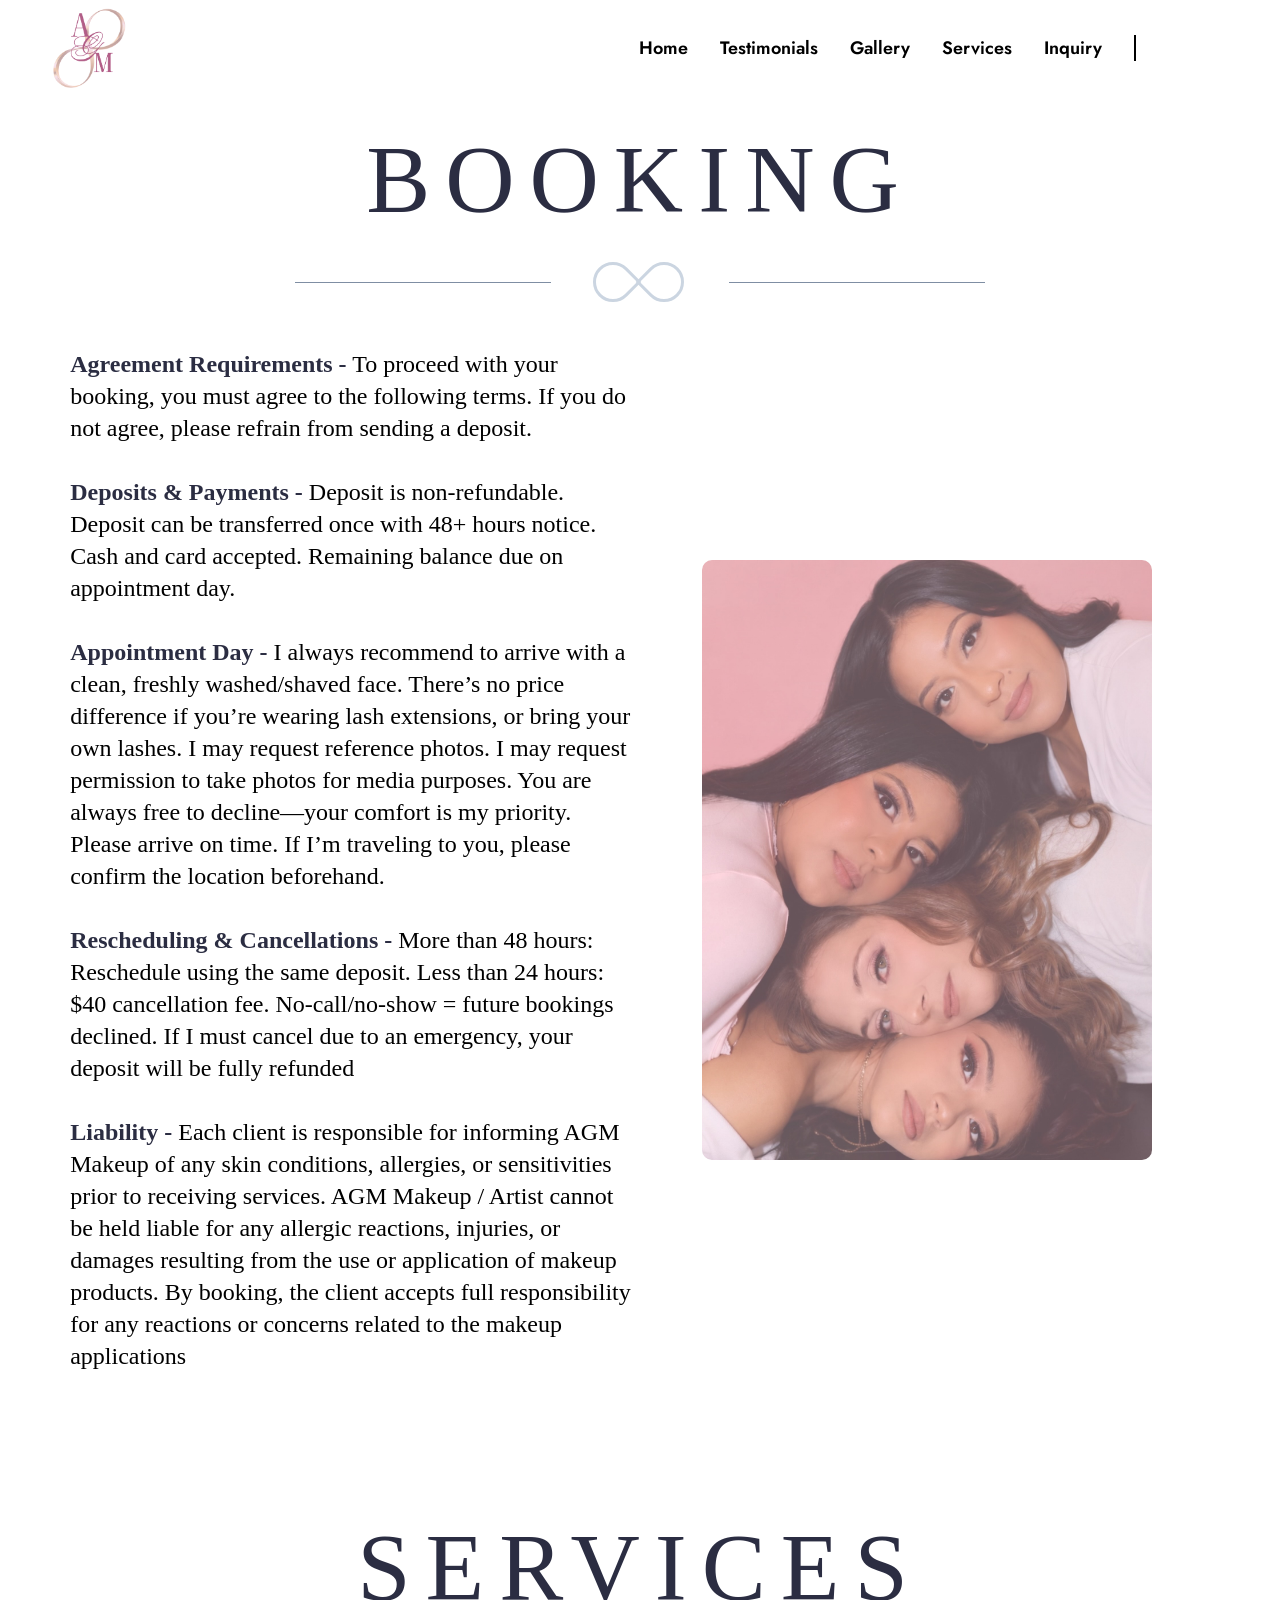
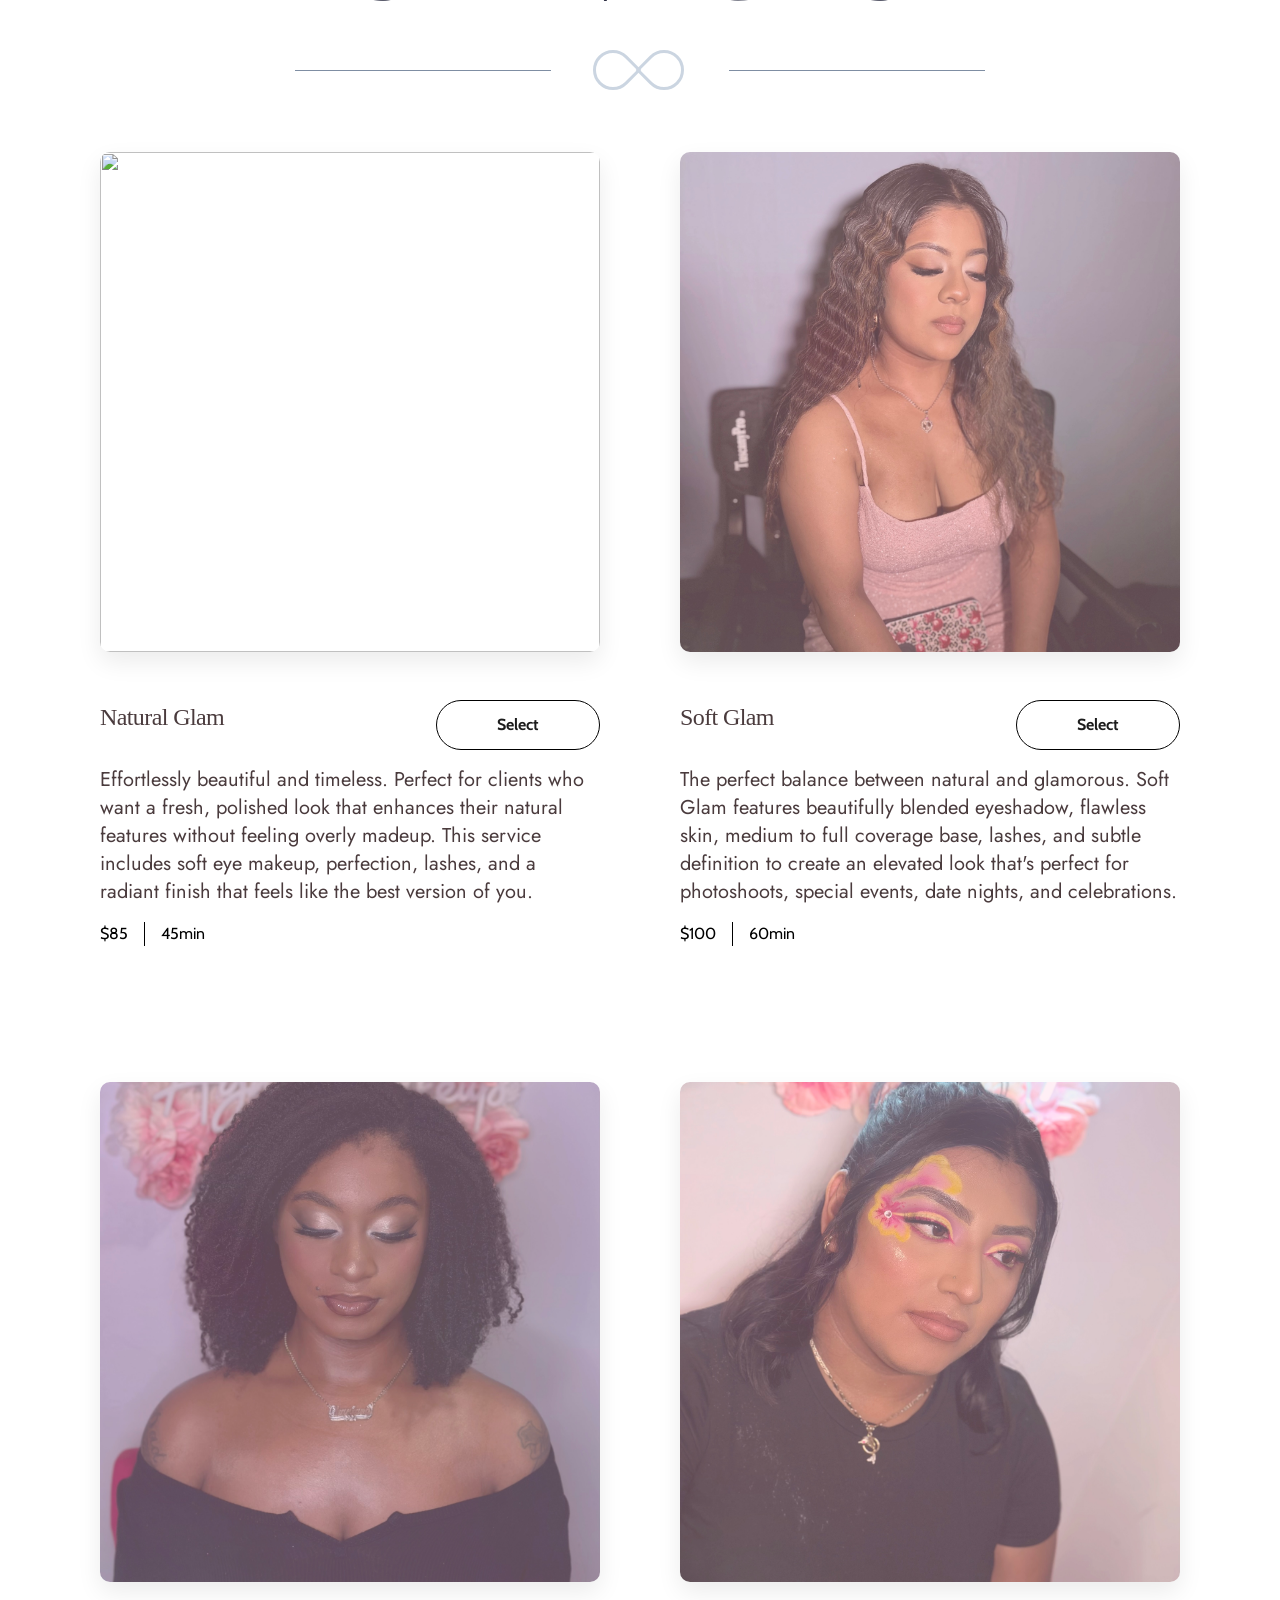
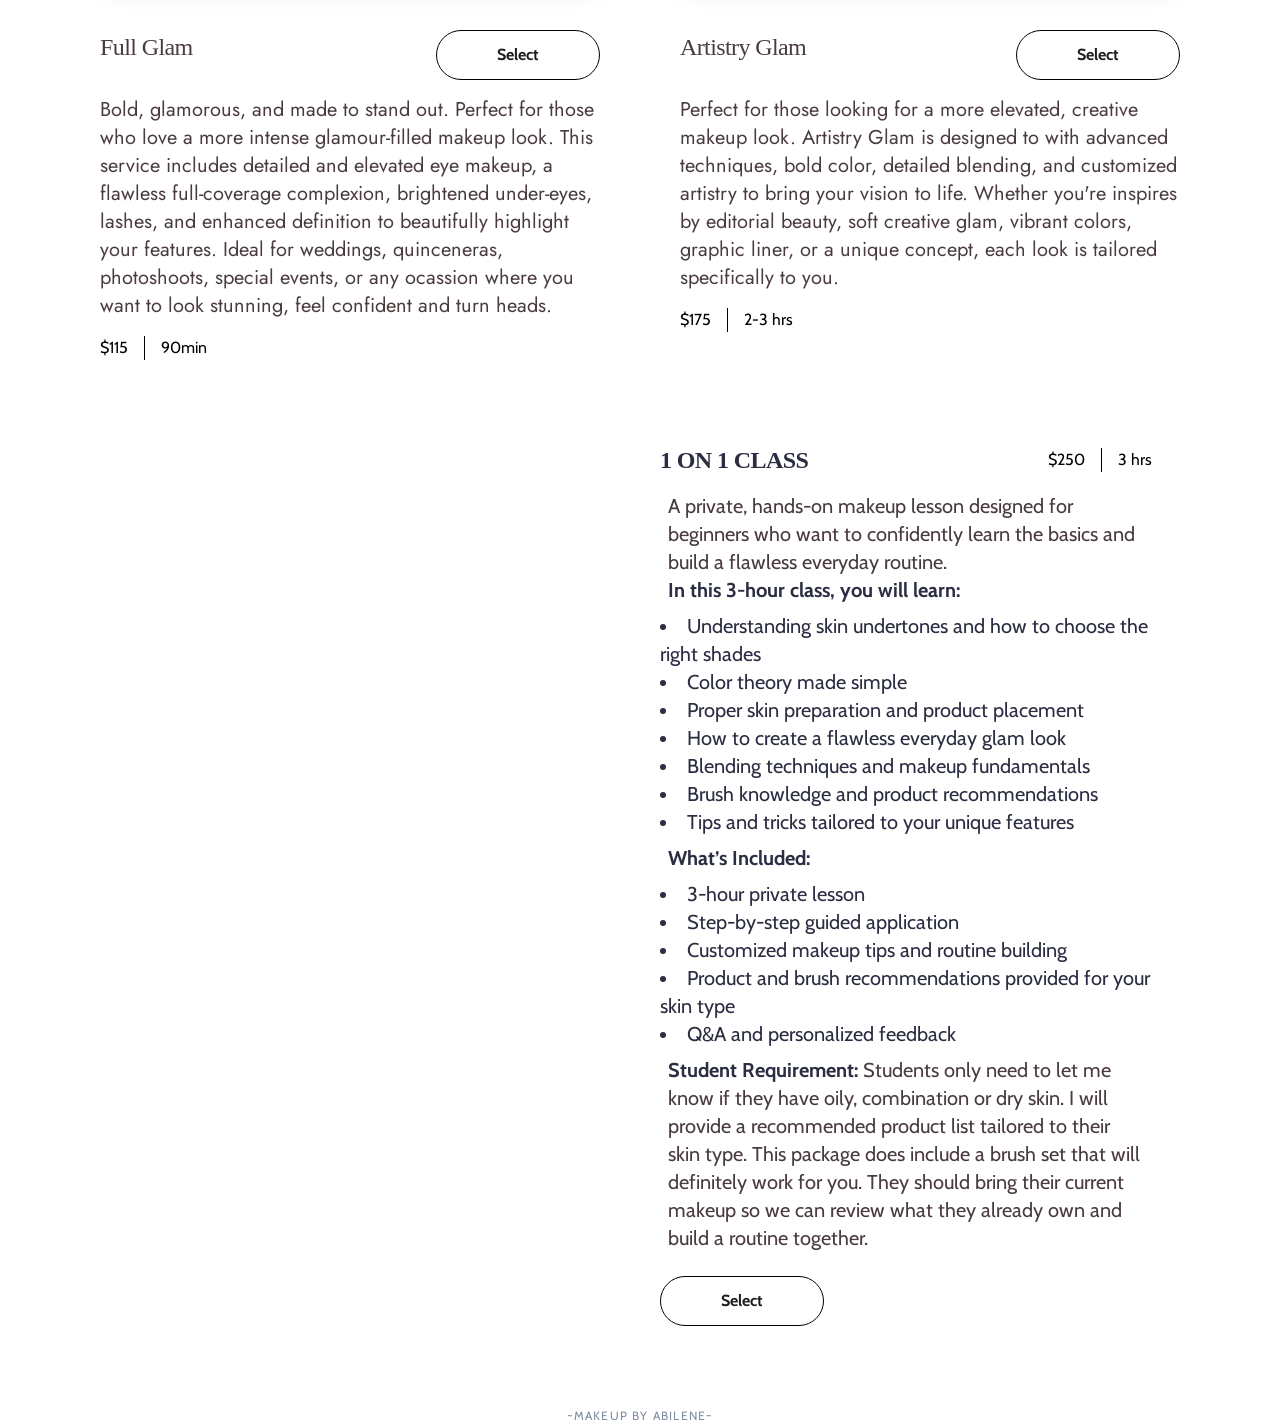
==== booking.html @ b31958c7 "add site files" ====
<!doctype html>
<html lang="en">
<head>
    <meta charset="UTF-8">
    <meta name="viewport" content="width=device-width, initial-scale=1.0">
    <link rel="preconnect" href="https://fonts.googleapis.com">
    <link rel="preconnect" href="https://fonts.gstatic.com" crossorigin>
    <link href="https://fonts.googleapis.com/css2?family=Cabin:ital,wght@0,400..700;1,400..700&family=Jost:ital,wght@0,100..900;1,100..900&family=Pinyon+Script&display=swap" rel="stylesheet">
    <link rel="stylesheet" href="./styles/modern normalize.css">
    <link rel="stylesheet" href="./styles/styles.css">
	<link rel="stylesheet" href="./styles/components/header.css">
	<link rel="stylesheet" href="./styles/components/booking.css">
    <link rel="stylesheet" href="./styles/components/footer.css">
    <link rel="stylesheet" href="./styles/utils.css">
    <link rel="stylesheet" href="https://cdn.lineicons.com/4.0/lineicons.css" />
    <title>Inquiry</title>
    <meta name="description" content="Makeup Artist" />
    <meta name="keywords" content="css, javascript, reactjs, nextjs" />
    <meta name="author" content="Cuacuas" />
</head>
<body>
    <header class="header">
        <div class="header__title-container">
            <img src="./public/image0-transparent.jpeg" style="width: 80px;">
            <!-- <span class="header__title"> AGM </span> -->
        </div>
        <button class="header__bars" aria-label="menu button">
            <svg 
            aria-hidden="true"
            xmlns="http://www.w3.org/2000/svg" 
            fill="none" 
            viewBox="0 0 24 24" 
            stroke-width="1.5" 
            stroke="currentColor" >
                <path stroke-linecap="round" stroke-linejoin="round" d="M3.75 6.75h16.5M3.75 12h16.5m-16.5 5.25h16.5" />
            </svg>
        </button>
        <nav class="header__menu">
            <a href="./index.html" class="header__nav-link inverted-text-color">Home</a>
            <a href="./index.html#testimonials" class="header__nav-link inverted-text-color">Testimonials</a>
            <a href="./gallery.html" class="header__nav-link inverted-text-color">Gallery</a>
            <a href="./booking.html" class="header__nav-link inverted-text-color">Services</a>
            <a href="./inquiry.html" class="header__nav-link inverted-text-color">Inquiry</a>
            <div class="header__seperator inverted-text-color"></div>
            <div class="header__social-container">
                <a 
                title="youtube"
                aria-label="youtube link"
                href="https://www.instagram.com/agmmakeupartistry/" 
                target="_blank" 
                rel="noreferrer noopener" 
                class="header__social inverted-text-color">
                <i aria-hidden="true" class="lni lni-instagram"></i>
                </a>  
            </div>
            <div class="header__social-container">
                <a 
                title="tiktok"
                aria-label="tiktok link"
                href="https://www.tiktok.com/@abileneemarin" 
                target="_blank" 
                rel="noreferrer noopener" 
                class="header__social inverted-text-color">
                <i aria-hidden="true" class="lni lni-tiktok"></i>
                </a>
            </div>
        </nav>
    </header>
    <main>
        <section>
            <h1 class="booking__title">Booking</h1>
            <div class="inquiry__seperator-container">
                <div class="inquiry__seperator"></div>
                <div class="inquiry__symbol"></div>
                <div class="inquiry__seperator"></div>
            </div>
            <div class="hero__container">
                <div class="booking__container">
                    <p class="booking__agreement-title">
                        <strong>Agreement Requirements -</strong>
                        To proceed with your booking, you must agree to the following terms. If you do not agree, please refrain from sending a deposit.
                    </p>
                    <p class="booking__agreement-title">
                        <strong>Deposits & Payments -</strong>
                        Deposit is non-refundable. Deposit can be transferred once with 48+ hours notice. Cash and card accepted. Remaining balance due on appointment day.
                    </p>
                    <p class="booking__agreement-title">
                        <strong>Appointment Day -</strong>
                        I always recommend to arrive with a clean, freshly washed/shaved face. There’s no price difference if you’re wearing lash extensions, or bring your own lashes. 
                        I may request reference photos. I may request permission to take photos for media purposes. You are always free to decline—your comfort is my priority. 
                        Please arrive on time. If I’m traveling to you, please confirm the location beforehand.
                    </p>
                    <p class="booking__agreement-title">
                        <strong>Rescheduling & Cancellations -</strong>
                        More than 48 hours: Reschedule using the same deposit. Less than 24 hours: $40 cancellation fee. No-call/no-show = future bookings declined. 
                        If I must cancel due to an emergency, your deposit will be fully refunded
                    </p>
                    <p class="booking__agreement-title">
                        <strong>Liability -</strong>
                        Each client is responsible for informing AGM Makeup of any skin conditions, allergies, or sensitivities prior to receiving services.
                        AGM Makeup / Artist cannot be held liable for any allergic reactions, injuries, or damages resulting from the use or application of makeup products.
                        By booking, the client accepts full responsibility for any reactions or concerns related to the makeup applications
                    </p>
                </div>
                <img class="agreement__img" src="public/booking/photo-output_1.jpeg">
            </div>
            <h1 class="booking__title">Services</h1>
            <div class="inquiry__seperator-container">
                <div class="inquiry__seperator"></div>
                <div class="inquiry__symbol"></div>
                <div class="inquiry__seperator"></div>
            </div>
            <div class="booking__grid-container">
                <div class="booking__option-container">
                    <div>
                        <img class="booking__img" src="./public/booking/photo-output_3.jpeg">
                    </div>
                    <div class="booking__title-container">
                        <h1 class="booking__option-title">Natural Glam</h1>
                        <a href="https://app.squareup.com/appointments/buyer/widget/dw4e8ttsojlb9n/L6S7NKJ559TN7" target="_blank"><button class="booking__option-select">Select</button></a>
                    </div>
                    <div class="booking__description-container">
                        <p class="booking__description">
                            Effortlessly beautiful and timeless. Perfect for clients who want a fresh, polished look that enhances their natural features without feeling overly madeup.
                            This service includes soft eye makeup, perfection, lashes, and a radiant finish that feels like the best version of you.
                        </p>
                        <div class="booking__price-container">
                            <p class="booking__price">$85</p>
                            <p class="booking__duration">45min</p>
                        </div>
                    </div>
                </div>

                <div class="booking__option-container">
                    <div>
                        <img class="booking__img" src="./public/booking/photo-output.jpg">
                    </div>
                    <div class="booking__title-container">
                        <h1 class="booking__option-title">Soft Glam</h1>
                        <a href="https://app.squareup.com/appointments/buyer/widget/3clqhq9lr2wdwe/L6S7NKJ559TN7" target="_blank"><button class="booking__option-select">Select</button></a>
                    </div>
                    <div class="booking__description-container">
                        <p class="booking__description">The perfect balance between natural and glamorous. Soft Glam features beautifully blended eyeshadow, flawless
                            skin, medium to full coverage base, lashes, and subtle definition to create an elevated look that's perfect for photoshoots, special events, date nights, and celebrations.
                        </p>
                        <div class="booking__price-container">
                            <p class="booking__price">$100</p>
                            <p class="booking__duration">60min</p>
                        </div>
                    </div>
                </div>

                <div class="booking__option-container">
                    <div>
                        <img class="booking__img" src="./public/booking/photo-output_4.jpeg">
                    </div>
                    <div class="booking__title-container">
                        <h1 class="booking__option-title">Full Glam</h1>
                        <a href="https://app.squareup.com/appointments/buyer/widget/fp96ojwc8y4zq3/L6S7NKJ559TN7" target="_blank"><button class="booking__option-select">Select</button></a>
                    </div>
                    <div class="booking__description-container">
                        <p class="booking__description">Bold, glamorous, and made to stand out. Perfect for those who love a more intense 
                            glamour-filled makeup look. This service includes detailed and elevated eye makeup, a flawless full-coverage 
                            complexion, brightened under-eyes, lashes, and enhanced definition to beautifully highlight your features. 
                            Ideal for weddings, quinceneras, photoshoots, special events, or any ocassion where you want to look stunning, feel confident and turn heads.
                        </p>
                        <div class="booking__price-container">
                            <p class="booking__price">$115</p>
                            <p class="booking__duration">90min</p>
                        </div>
                    </div>
                </div>

                <div class="booking__option-container">
                    <div>
                        <img class="booking__img" src="./public/booking/photo-output_2.jpeg">
                    </div>
                    <div class="booking__title-container">
                        <h1 class="booking__option-title">Artistry Glam</h1>
                        <a href="https://app.squareup.com/appointments/buyer/widget/r2cy7jhikk4u1z/L6S7NKJ559TN7" target="_blank"><button class="booking__option-select">Select</button></a>
                    </div>
                    <div class="booking__description-container">
                        <p class="booking__description">Perfect for those looking for a more elevated, creative makeup look. Artistry Glam is designed to with
                            advanced techniques, bold color, detailed blending, and customized artistry to bring your vision to life. Whether you're inspires by
                            editorial beauty, soft creative glam, vibrant colors, graphic liner, or a unique concept, each look is tailored specifically to you.

                        </p>
                        <div class="booking__price-container">
                            <p class="booking__price">$175</p>
                            <p class="booking__duration">2-3 hrs</p>
                        </div>
                    </div>
                </div>
            </div>

            <div class="class__option-container">
                <img class="class__img" src="./public/booking/photo-output.JPEG">
                <div class="class__description-container">
                    <div class="class__title-container">
                        <h1 class="class__title">1 on 1 Class</h1>
                        <div class="class__price-container">
                            <p class="booking__price">$250</p>
                            <p class="booking__duration">3 hrs</p>
                        </div>
                    </div>
                    <p class="class__description">
                        A private, hands-on makeup lesson designed for beginners who want to confidently learn the basics and build a flawless everyday routine. <br>
                        <strong>In this 3-hour class, you will learn:</strong>
                    </p>
                        <ul class="class__items">
                            <li>
                                Understanding skin undertones and how to choose the right shades
                            </li>
                            <li>
                                Color theory made simple
                            </li>
                            <li>
                                Proper skin preparation and product placement
                            </li>
                            <li>
                                How to create a flawless everyday glam look
                            </li>
                            <li>
                                Blending techniques and makeup fundamentals
                            </li>
                            <li>
                                Brush knowledge and product recommendations
                            </li>
                            <li>
                                Tips and tricks tailored to your unique features
                            </li>
                        </ul>
                    <p class="class__description">
                        <strong>What’s Included:</strong>
                    </p>
                        <ul class="class__items">
                            <li>
                                3-hour private lesson
                            </li>
                            <li>
                                Step-by-step guided application
                            </li>
                            <li>
                                Customized makeup tips and routine building
                            </li>
                            <li>
                                Product and brush recommendations provided for your skin type
                            </li>
                            <li>
                                Q&A and personalized feedback
                            </li>
                        </ul>
                    <p class="class__description">
                        <strong>Student Requirement:</strong>
                        Students only need to let me know if they have oily, combination or dry skin. I will provide a recommended product 
                        list tailored to their skin type. This package does include a brush set that will definitely work for you. They should bring their current makeup so we can review what 
                        they already own and build a routine together.
                    </p>
                        <a href="https://app.squareup.com/appointments/buyer/widget/5w330m21f3pkrv/L6S7NKJ559TN7" target="_blank">
                            <button class="booking__option-select">Select</button>
                        </a>
                </div>
            </div>
        </section>
        <footer class="container section">
        <p class="footer__description">
            ~Makeup By Abilene~
        </p>
        </footer>
    </main>
        <script>
        // Reveal booking images when they scroll into view (staggered)
        document.addEventListener('DOMContentLoaded', function () {
            const imgs = document.querySelectorAll('.booking__img, .agreement__img, .class__img')
            if (!imgs || imgs.length === 0) return
            const io = new IntersectionObserver((entries, obs) => {
                entries.forEach(entry => {
                    if (!entry.isIntersecting) return
                    const img = entry.target
                    const order = Number(img.dataset.revealOrder) || 0
                    // Remove stagger for class__img so these reveal immediately
                    if (img.classList.contains('class__img')) {
                        img.style.transitionDelay = '0ms'
                    } else {
                        const delay = Math.min(order * 80, 800)
                        img.style.transitionDelay = `${delay}ms`
                    }
                    img.classList.add('in-view')
                    obs.unobserve(entry.target)
                })
            }, { rootMargin: '0px 0px 120px 0px', threshold: 0.08 })

            imgs.forEach((img, i) => {
                img.dataset.revealOrder = i
                io.observe(img)
            })
        })
        </script>
</body>
---- styles/styles.css ----
:root {
    /* FONTS */
    --font-primary: "Cabin", sans-serif;
    --font-secondary: "Jost", sans-serif;
    --font-ternary: "Ballet", serif;

    /* COLORS */
    --color-dark: #fff;
    
    --color-slate50: #1c1c1c;
    --color-slate100: #d90429;
    --color-light: #2b2d42; /* slate 200 */
    --color-slate300: #cbd5e1;
    --color-text: #94a3b8;  /* slate 400 */
    --color-slate800: #8d99ae;
    --color-bg: #0a101f;

    --color-muted: #7f8ea3;

    /* SHADOW */
    --shadow-xl: 0 19px 38px rgba(15, 23, 42, 0.3), 0 15px 12px rgba(15, 23, 42, 0.22);

    /* SIZES */
    --size-xxs: 0.5rem;
    --size-xs: 0.75rem;
    --size-sm: 0.85rem;
    --size-base: 1rem;
    --size-lg: 1.125rem;
    --size-xl: 1.25rem;
    --size-2xl: 1.5rem;
    --size-3xl: 1.875rem;
    --size-4xl: 2.25rem;
    --size-5xl: 3rem;
    --size-6xl: 3.75rem;
    --size-7xl: 4.5rem;
    --size-8xl: 6rem;
    --size-9xl: 8rem;
    --size-10xl: 10rem;
}

html {
  scroll-behavior: smooth;
}

* {
    margin: 0;
    padding: 0;
    line-height: calc(1em + 0.5rem);
}

body {
    font-family: var(--font-primary);
    background-color: var(--color-dark);
    color: var(--color-light);
}

img,
picture,
video,
canvas,
svg {
    display: block;
    max-width: 100%;
}

input,
button,
textarea,
select {
    font: inherit;
}

button {
    border: none;
    background: none;
    color: inherit;
    cursor: pointer;
}

h1,
h2,
h3,
h4,
h5,
h6 {
    letter-spacing: -0.025em;
}

p {
    color: white;
}

a {
    color: var(--color-slate50);
}

strong {
    color: var(--color-light);
    font-weight: 900;
}

button:focus-visible,
a:focus-visible {
    outline: solid var(--color-light);
}

body::-webkit-scrollbar {
    width: 8px;
  }
   
  body::-webkit-scrollbar-track {
    box-shadow: inset 0 0 6px rgba(0, 0, 0, 0.0);
  }
   
  body::-webkit-scrollbar-thumb {
    background-color: var(--color-slate50);
    outline: 1px solid var(--color-slate50);
  }
---- styles/components/header.css ----
.header {
    display: flex;
    justify-content: space-between;
    align-items: center;
    padding: 0.5rem 3rem;
    position: absolute;
    z-index: 1000;
    width: 100%;
    background-color: transparent;
    transition: background-color 200ms ease, box-shadow 200ms ease;
    overflow: visible;
}

.header:hover {
    /* no direct background change here — the ::before pseudo-element performs the wipe */
}

/* top-to-bottom white wipe */
.header::before {
    content: "";
    position: absolute;
    inset: 0;
    background-color: white;
    transform-origin: top center;
    transform: scaleY(0);
    transition: transform 220ms ease;
    z-index: 0;
}

.header:hover::before {
    transform: scaleY(1);
    box-shadow: 0 6px 18px rgba(16,24,40,0.08);
}

/* ensure header children render above the pseudo-element */
.header > * {
    position: relative;
    z-index: 1;
}

/* make nav links turn black when header is hovered */
.header:hover .header__nav-link {
    color: var(--color-slate800);
}

.header__logo {
    width: var(--size-7xl);
    height: var(--size-7xl);
    object-fit: cover;
    border-bottom-left-radius: 50%;
    border-bottom-right-radius: 50%;
}

.header__bars {
    width: var(--size-2xl);
    height: var(--size-2xl);
    color: var(--color-slate50);
}

.header__menu {
    display: none;
}

.header__title {
    display: none;
}

/* MD */
@media (min-width: 768px) {
    .header__bars {
        display: none;
    }

    .header__menu {
        display: flex;
        align-items: center;
        gap: 2rem;
    }

    .header__seperator {
        border: 1px solid white;
        padding-top: 1.5rem;
        transition: border-color 0.3s;
    }

    .header:hover .header__seperator {
        border-color: var(--color-slate800);
    }

    .header__nav-link {
        font-family: var(--font-secondary);
        font-size: var(--size-xs);
        color: white;
        text-decoration: none;
        font-weight: 600;
        transition: color 0.3s;
    }

    .header:hover .header__nav-link:hover {
        color: var(--color-slate300);
    }

    .header__enter-app-btn {
        font-size: var(--size-xs);
    }

    .header__enter-app-btn:hover {
        background-color: rgb(212, 164, 172);
    }

    .header__enter-app-btn__arrow {
        width: 1em;
        display: inline;
        vertical-align: middle;
        margin-left: 0.25rem;
    }

    .header__social {
        text-decoration: none;
        font-size: var(--size-lg);
        color: white;
        padding: 0.5rem;
        border-radius: 6px;
        transition: background-color 0.3s;
        transition: color 0.3s;
        line-height: 0;
    }

    .header__social:hover {
        background-color: var(--color-slate800);
    }

    .header:hover .header__social {
        color: var(--color-slate50);
    }

    .header__social-container {
        display: flex;
        gap: 1rem;
    }
}

/* LG */
@media (min-width: 1024px) {
    .header__title-container {
        display: flex;
        align-items: center;
        gap: 1rem;
    }

    .header__title {
        display: flex;
        flex-direction: column;
        font-family: var(--font-primary);
        font-size: var(--size-xl);
        font-weight: 700;
        text-transform: uppercase;
        letter-spacing: 0.1em;
    }
}

/* XL */
@media (min-width: 1280px) {
    .header__logo {
        width: var(--size-8xl);
        height: var(--size-8xl);
    }

    .header__title {
        font-size: var(--size-2xl);
    }

    .header__social {
        font-size: var(--size-xl);
    }

    .header__nav-link {
        font-size: var(--size-lg);
    }

    .header__enter-app-btn {
        font-size: var(--size-sm);
        width: 150px;
        margin: 2rem auto 1rem;
    }

}

/* 2X */
@media (min-width: 1536px) {}
---- styles/components/booking.css ----
.booking__title {
    font-family: 'Times New Roman', Times, serif;
    padding-top: 8rem;
    text-align: center;
    font-size: 6rem;
    font-weight: 400;
    letter-spacing: 15px;
    text-transform: uppercase;
}

.inquiry__seperator-container {
    display: flex;
    justify-content: center;
    align-items: center;
}

.inquiry__seperator {
    width: 20%;
    height: 1px;
    background-color: var(--color-muted);
}

.inquiry__symbol {
  position: relative;
  width: 178px;
  height: 100px;
}

.inquiry__symbol:before,
.inquiry__symbol:after {
  content: "";
  position: absolute;
  top: 30px;
  left: 42px;
  width: 40px;
  height: 40px;
  border: 3px solid #cbd5e1;
  border-radius: 50px 50px 0 50px;
  transform: rotate(-45deg);
}

.inquiry__symbol:after {
  left: auto;
  right: 45px;
  border-radius: 50px 50px 50px 0;
  transform: rotate(45deg);
}

.booking__container { 
    display: flex;
    flex-direction: column;
    justify-content: center;
    align-items: center;
}

.hero__container {
    display: flex;
    align-items: center;
    width: 90%;
}

.booking__agreement-title {
    font-family: 'Times New Roman', Times, serif;
    color: black;
    font-size: 1.5rem;
    width: 80%;
    margin: 1rem 0;
}

.booking__agreement-title strong {
    font-weight: 700;
}

.booking__agreement {
    /* Use multi-column layout to flow items vertically and avoid row alignment gaps */
    width: 80%;
}

.agreement__item {
    font-family: 'Times New Roman', Times, serif;
    color: black;
    font-size: 1.5rem;
    list-style: none;
    margin: 0 0 0.25rem; /* small vertical spacing */
    break-inside: avoid; /* keep items from breaking between columns */
}

.agreement__img {
    width: 450px;
    height: 600px;
    border-radius: 10px;
}

.booking__grid-container {
    display: flex;
    margin: 2rem auto;
    align-items: center;    
    justify-content: center;
    flex-wrap: wrap;
    gap: 5rem;
    max-width: 1200px;
}

.booking__option-container {
    width: 500px;
    height: 850px;
    color: #4a3b3d;
}

.booking__title-container {
    margin: 2rem 0 1rem;
    display: flex;
    justify-content: space-between;
    align-items: center;
    width: 100%;
}

.booking__img {
    box-shadow: 0 10px 25px rgba(0, 0, 0, 0.08);
    border-radius: 10px;
    width: 100%;
    height: 100%;
    object-fit: cover;
    aspect-ratio: 1/1;
}

.booking__option-title {
    font-family: 'Times New Roman', Times, serif;
    font-weight: 400;
}

.booking__option-select {
    padding: 12px 60px;
    margin-top: 1rem;
    font-weight: 700;
    border-radius: 30px;
    border: 1px solid black;
    transition: color 0.5s ease-in-out,
                background-color 0.5s ease-in-out;
}

.booking__option-select:hover {
    color: white;
    background-color: black;
}

.booking__description {
    font-family: var(--font-secondary);
    color: #4a3b3d;
    margin: 1rem 0;
    font-size: var(--size-xl);
}

.booking__price-container {
    display: flex;
    justify-content: flex-start;
    align-items: flex-start;
    font-size: 1rem;
}

.class__description-container {
    max-width: 80ch;
}

.class__option-container {
    margin: 6rem auto 1rem;
    display: flex;
    justify-content: space-between;
    width: 80%;
    gap: 2rem;
}

.class__title-container {
    display: flex;
    justify-content: space-between;
    align-items: center;
    margin: 1rem 0;
}

.class__title {
    font-family: 'Times New Roman', Times, serif;
    text-transform: uppercase;
}

.class__price-container {
    display: flex;
    align-items: center;
    font-size: 1rem;
}

.class__img {
    box-shadow: 0 10px 25px rgba(0, 0, 0, 0.08);
    border-radius: 10px;
    width: 500px;
    object-fit: cover;
    aspect-ratio: 1/1;
}

.class__description {
    color: #4a3b3d;
    font-size: var(--size-xl);
    margin: 0.5rem;
}

.class__items {
    list-style-position: inside;
    font-size: var(--size-xl);
}

.booking__price, 
.booking__duration {
    color: black;
}

.booking__price {
    border-right: 1px solid black;
    padding-right: 1rem;
}

.booking__duration {
    padding-left: 1rem;
}

/* Booking image reveal transitions */
.booking__img,
.agreement__img,
.class__img {
    /* start hidden and slightly shifted for a subtle reveal */
    opacity: 0;
    transform: translateY(18px);
    transition: opacity 650ms cubic-bezier(.22,.9,.36,1), transform 650ms cubic-bezier(.22,.9,.36,1);
    will-change: opacity, transform;
}

/* When the image is in view, reveal it */
.booking__img.in-view,
.agreement__img.in-view,
.class__img.in-view {
    opacity: 1;
    transform: translateY(0);
}

.booking__img--broken,
.agreement__img--broken,
.class__img--broken {
    opacity: 1;
    filter: grayscale(1) contrast(.95);
}
---- styles/components/footer.css ----
.footer__description {
    color: var(--color-muted);
    text-align: center;
    font-size: var(--size-xs);
    text-transform: uppercase;
    letter-spacing: 0.1em;
    user-select: none;
}
---- styles/utils.css ----
.container {
    width: 100%;
    margin-inline: auto;
    padding-inline: 0.5rem;
}

.btn {
    display: inline-block;
    background-color: var(--color-slate50);
    color: var(--color-dark);
    padding: 0.5em 1em;
    font-weight: 500;
    border-radius: 6px;
    line-height: 1.75rem;
    text-decoration: none;
    transition: background-color, 0.3s;
}

.btn--sm-padding {
    padding: 0.25em 1em;
}

.btn:focus-visible {
    outline: solid var(--color-text);
}

.section {
    margin-top: 5rem;
}

.inverted-text-color {
    color: black;
    border-color: black;
}

.title {
    text-transform: uppercase;
    margin-bottom: 1rem;
    font-family: var(--font-secondary);
    color: var(--color-text);
    font-size: var(--size-xs);
}


@media (min-width: 475px) {
    .container {
        max-width: 475px;
    }
}

@media (min-width: 640px) {
    .container {
        max-width: 640px;
    }

    .title {
        font-size: var(--size-sm);
    }
}

@media (min-width: 768px) {
    .container {
        max-width: 768px;
    }
}

@media (min-width: 1024px) {
    .container {
        max-width: 1024px;
    }

    .title {
        font-size: var(--size-base);
    }
}

@media (min-width: 1280px) {
    .container  {
        max-width: 1280px;
    }
}

@media (min-width: 1536px) {
    .container {
        max-width: 1536px;
    }
}
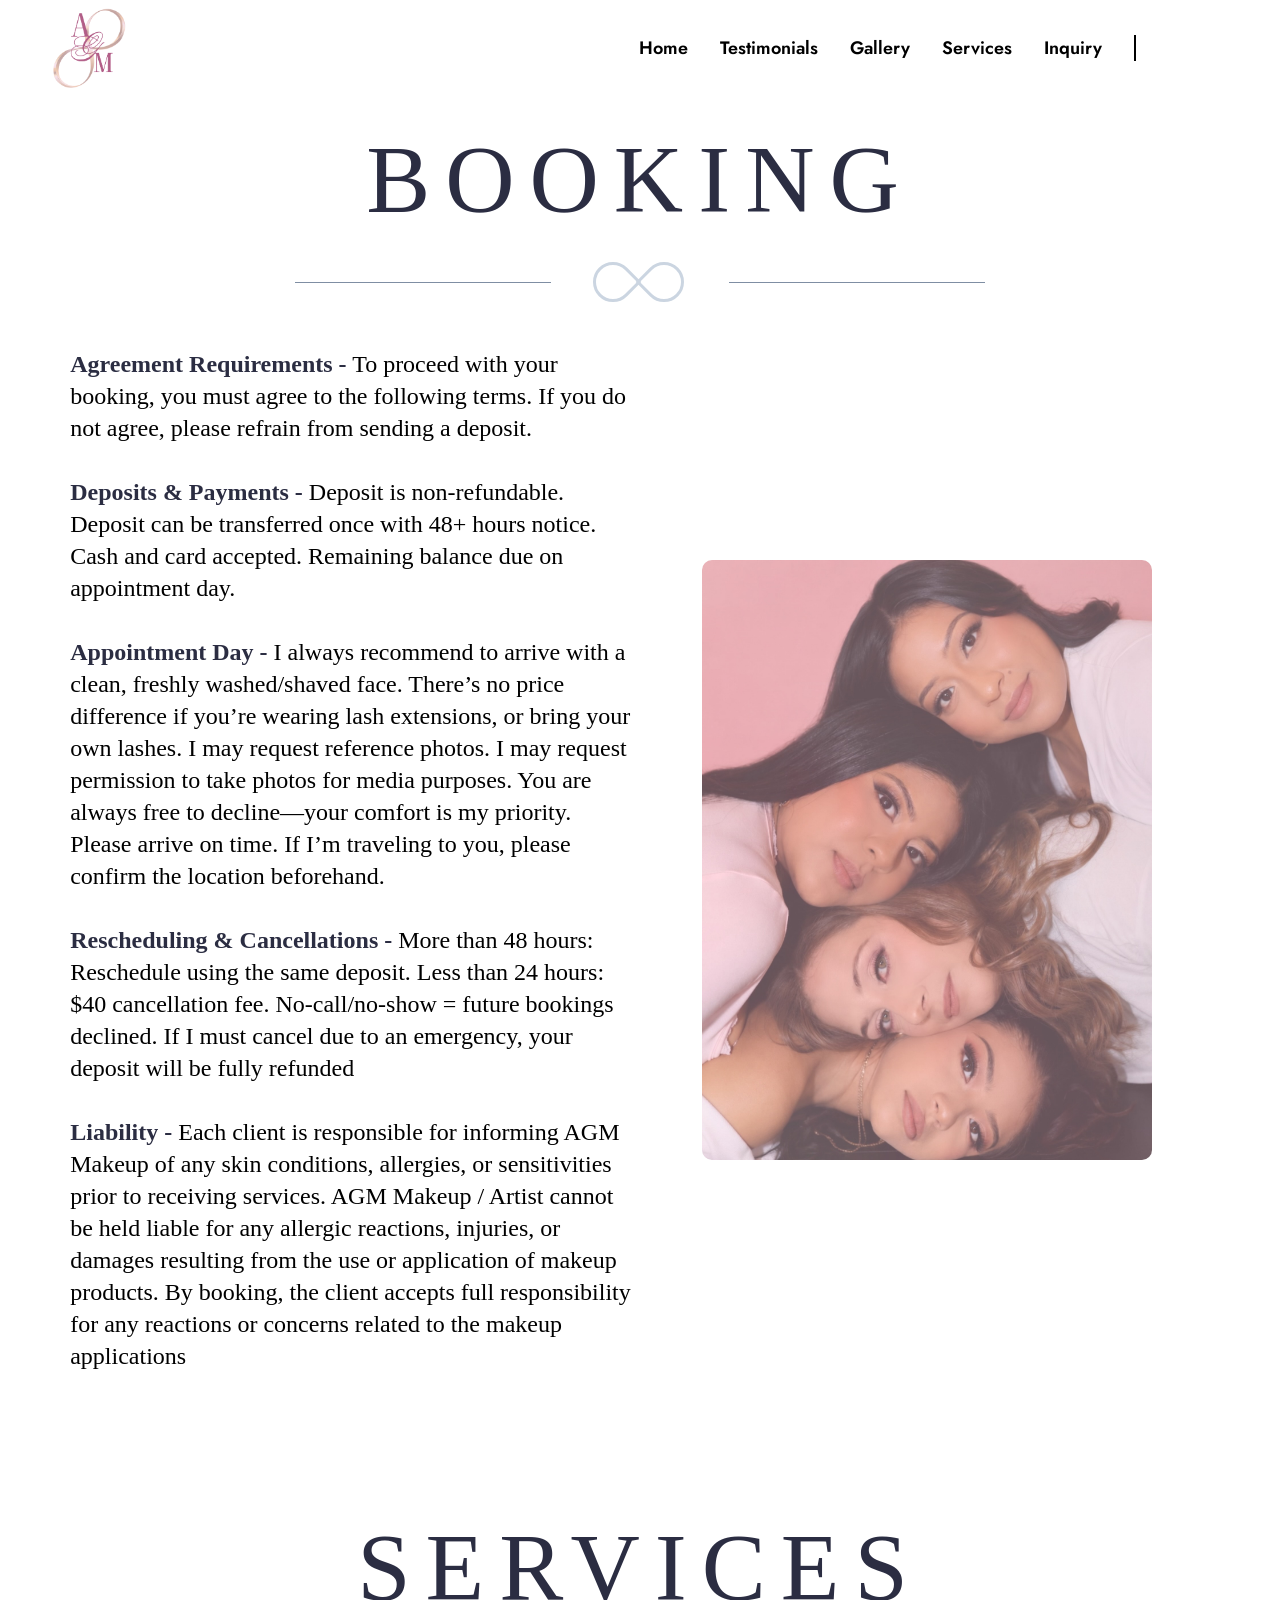
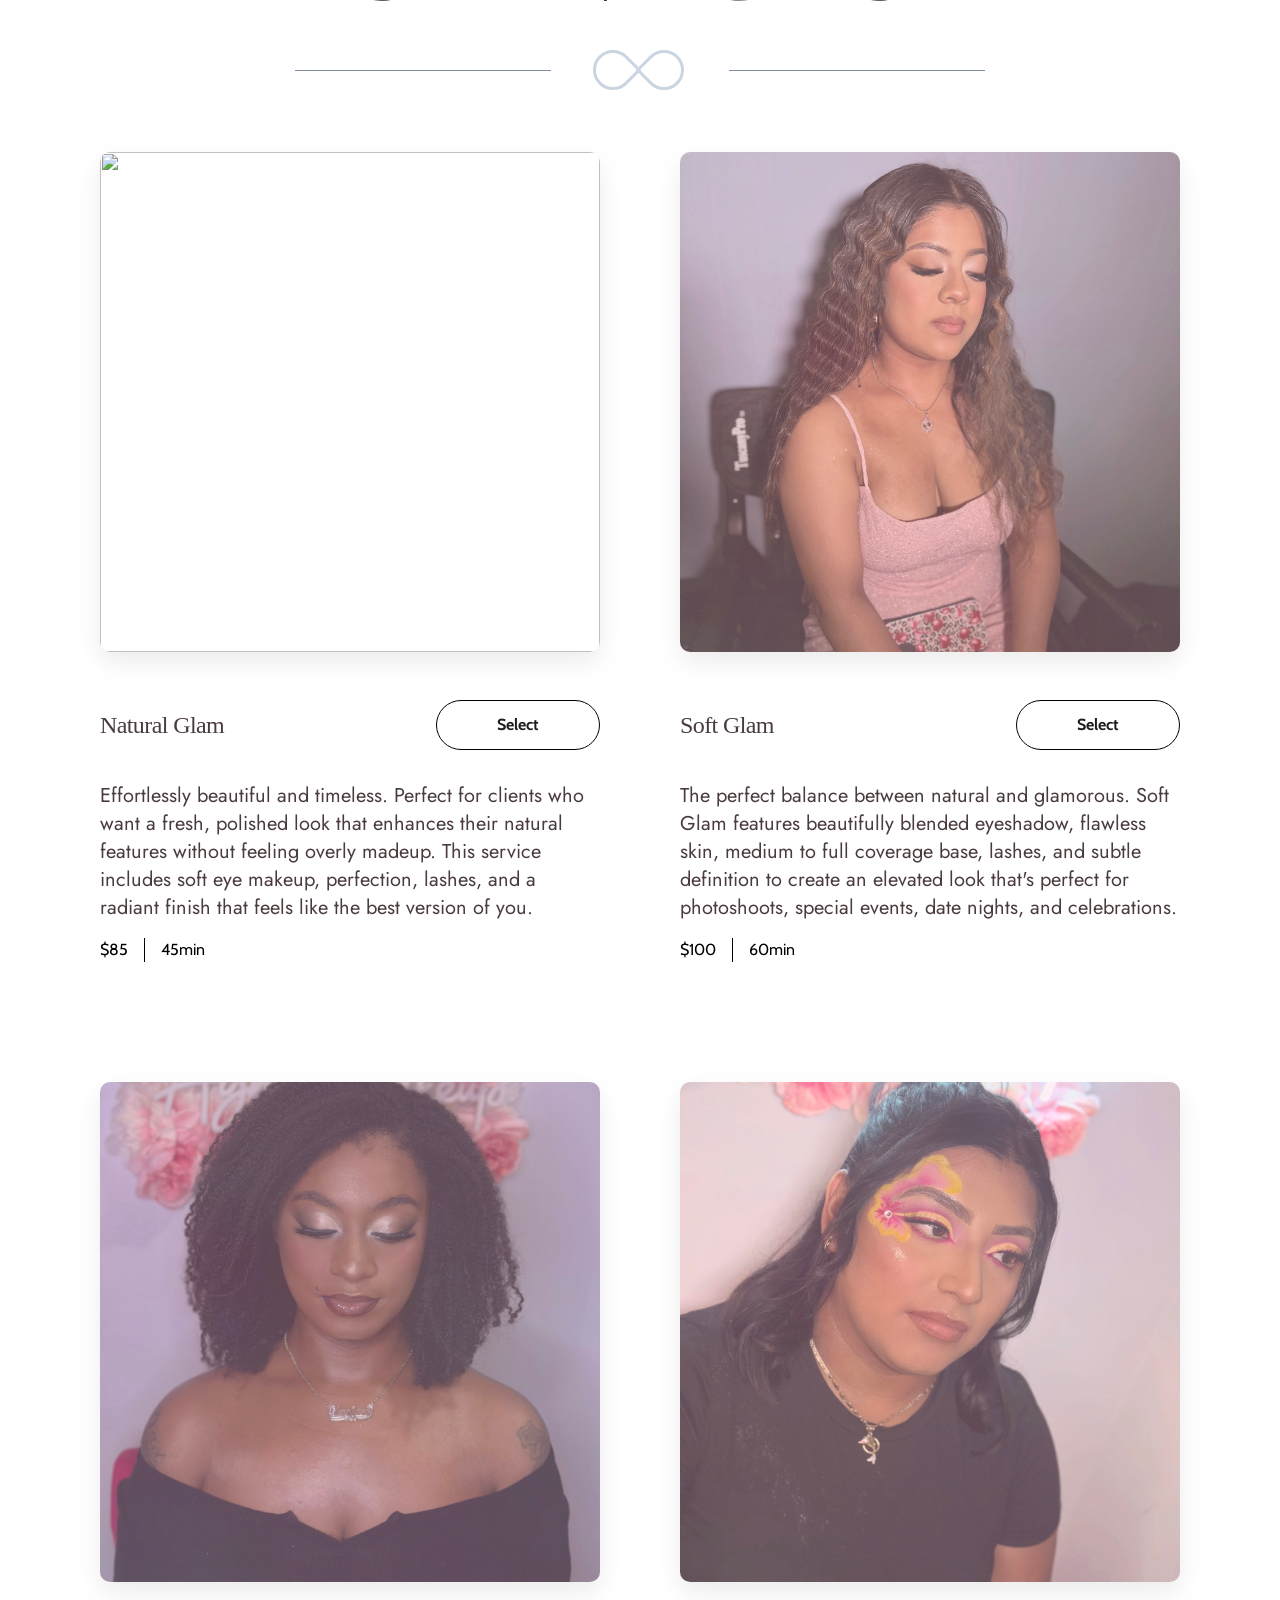
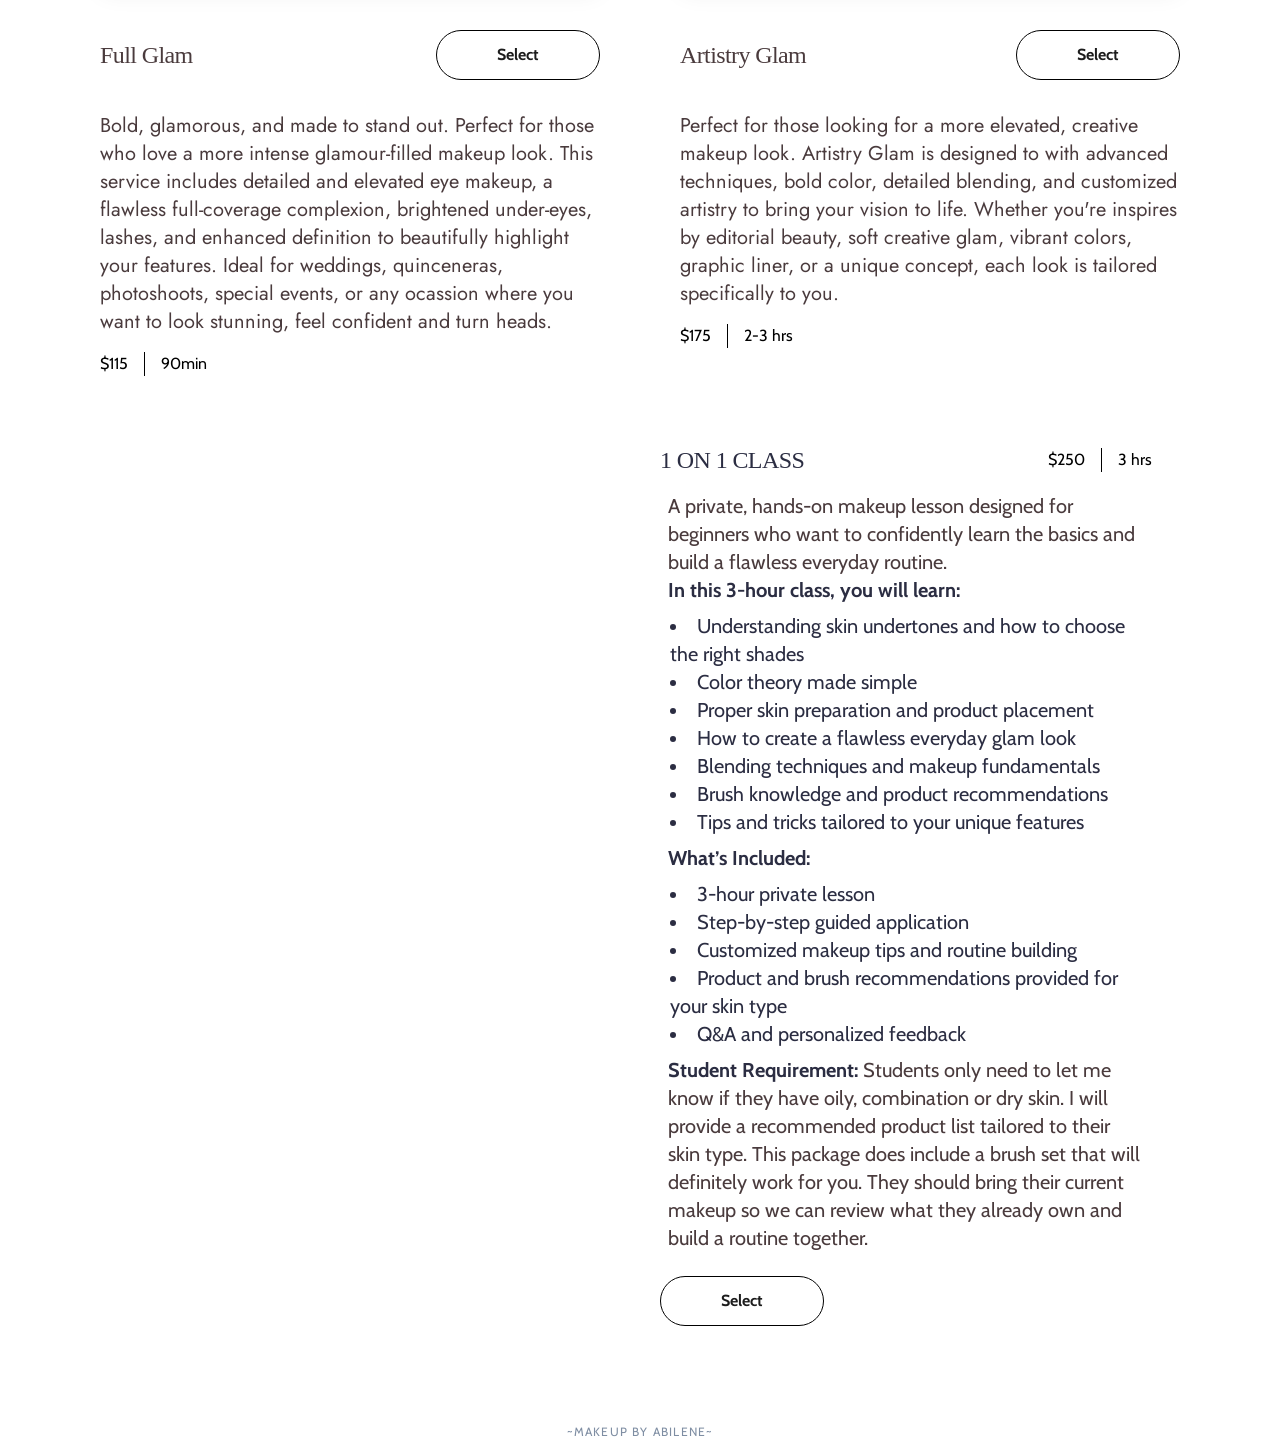
==== commit a0e74f72: "add booking media query" ====
--- a/booking.html
+++ b/booking.html
@@ -11,11 +11,12 @@
 	<link rel="stylesheet" href="./styles/components/header.css">
 	<link rel="stylesheet" href="./styles/components/booking.css">
     <link rel="stylesheet" href="./styles/components/footer.css">
+    <link rel="stylesheet" href="./styles/components/mobile nav.css">
     <link rel="stylesheet" href="./styles/utils.css">
     <link rel="stylesheet" href="https://cdn.lineicons.com/4.0/lineicons.css" />
-    <title>Inquiry</title>
-    <meta name="description" content="Makeup Artist" />
-    <meta name="keywords" content="css, javascript, reactjs, nextjs" />
+    <title>Booking</title>
+    <meta name="description" content="Book a makeup artist for your special occasion" />
+    <meta name="keywords" content="makeup, artist, beauty, booking" />
     <meta name="author" content="Cuacuas" />
 </head>
 <body>
@@ -66,6 +67,34 @@
             </div>
         </nav>
     </header>
+    <!-- Mobile Navigation -->
+    <div class="mobile-nav">
+            <a href="./index.html" class="header__nav-link">Home</a>
+            <a href="./gallery.html" class="header__nav-link">Gallery</a>
+            <a href="./booking.html" class="header__nav-link">Services</a>
+            <a href="./inquiry.html" class="header__nav-link">Inquiry</a>
+        <div class="mobile-nav__seperator"></div>
+        <div class="mobile-nav__social-container">
+            <a 
+            title="tiktok"
+            aria-label="tiktok link"
+            href="https://www.tiktok.com/@abileneemarin" 
+            target="_blank" 
+            rel="noreferrer noopener" 
+            class="mobile__social">
+            <i aria-hidden="true" class="lni lni-tiktok"></i>
+            </a>
+            <a 
+            title="instagram"
+            aria-label="instagram link"
+            href="https://www.instagram.com/agmmakeupartistry/" 
+            target="_blank" 
+            rel="noreferrer noopener" 
+            class="mobile__social">
+            <i aria-hidden="true" class="lni lni-instagram"></i>
+            </a>  
+        </div>
+    </div>
     <main>
         <section>
             <h1 class="booking__title">Booking</h1>
@@ -268,6 +297,10 @@
         </p>
         </footer>
     </main>
+        <script type="module">
+        import mobileNav from "./source/utils/mobileNav.js";
+        mobileNav();
+        </script>
         <script>
         // Reveal booking images when they scroll into view (staggered)
         document.addEventListener('DOMContentLoaded', function () {
--- a/styles/components/header.css
+++ b/styles/components/header.css
@@ -4,15 +4,13 @@
     align-items: center;
     padding: 0.5rem 3rem;
     position: absolute;
+    top: 0;
+    left: 0;
     z-index: 1000;
     width: 100%;
     background-color: transparent;
     transition: background-color 200ms ease, box-shadow 200ms ease;
     overflow: visible;
-}
-
-.header:hover {
-    /* no direct background change here — the ::before pseudo-element performs the wipe */
 }
 
 /* top-to-bottom white wipe */
@@ -65,6 +63,61 @@
     display: none;
 }
 
+@media (max-width: 767px) {
+    .header {
+        padding: 0.75rem 1rem;
+        position: fixed;
+        background-color: rgba(255, 255, 255, 0.96);
+        box-shadow: 0 2px 10px rgba(15, 23, 42, 0.08);
+    }
+
+    .header__title-container img {
+        width: 48px !important;
+        height: auto;
+    }
+
+    .header__bars {
+        display: block;
+        color: var(--color-slate50);
+    }
+
+    .header__menu {
+        display: none;
+    }
+}
+
+@media (max-width: 785px) {
+    .header,
+    .header::before,
+    .header:hover::before,
+    .header__nav-link,
+    .header__seperator,
+    .header__social {
+        transition: none !important;
+    }
+
+    .header::before {
+        transform: none;
+        display: none;
+    }
+
+    .header:hover::before {
+        transform: none;
+        box-shadow: none;
+    }
+
+    .header:hover .header__nav-link,
+    .header:hover .header__seperator,
+    .header:hover .header__social {
+        color: inherit;
+        border-color: white;
+    }
+
+    .header {
+        background-color: white;
+    }
+}
+
 /* MD */
 @media (min-width: 768px) {
     .header__bars {
--- a/styles/components/booking.css
+++ b/styles/components/booking.css
@@ -1,3 +1,7 @@
+a {
+    text-decoration: none;
+}
+
 .booking__title {
     font-family: 'Times New Roman', Times, serif;
     padding-top: 8rem;
@@ -131,7 +135,7 @@
 
 .booking__option-select {
     padding: 12px 60px;
-    margin-top: 1rem;
+    margin: 1rem auto;
     font-weight: 700;
     border-radius: 30px;
     border: 1px solid black;
@@ -180,6 +184,7 @@
 .class__title {
     font-family: 'Times New Roman', Times, serif;
     text-transform: uppercase;
+    font-weight: 400;
 }
 
 .class__price-container {
@@ -205,6 +210,7 @@
 .class__items {
     list-style-position: inside;
     font-size: var(--size-xl);
+    margin-left: 10px;
 }
 
 .booking__price, 
@@ -245,4 +251,143 @@
 .class__img--broken {
     opacity: 1;
     filter: grayscale(1) contrast(.95);
+}
+
+@media (max-width: 1100px) {
+    .booking__title {
+        padding-top: 6rem;
+        font-size: 4rem;
+        letter-spacing: 10px;
+        text-transform: uppercase;
+    }
+
+    .booking__container {
+        width: 65ch;
+    }
+
+    .hero__container {
+        flex-direction: column-reverse;
+        width: min(100%, 900px);
+        margin: 0 auto;
+        gap: 2rem;
+    }
+
+    .booking__agreement-title {
+        width: 100%;
+        font-size: clamp(1.2rem, 2.2vw, 1.4rem);
+    }
+
+    .booking__grid-container {
+        gap: 2.5rem;
+    }
+
+    .booking__option-select {
+        display: block;
+    }
+
+    .agreement__img {
+        width: min(100%, 420px);
+        height: auto;
+    }
+
+    .class__option-container {
+        flex-direction: column;
+        align-items: center;
+        width: min(90%, 900px);
+    }
+
+    .class__img {
+        width: min(100%, 420px);
+        height: auto;
+    }
+}
+
+@media (max-width: 720px) {
+    .booking__title {
+        padding-top: 5rem;
+        font-size: clamp(2.4rem, 8vw, 3.5rem);
+        letter-spacing: 0.2em;
+    }
+
+    .booking__container {
+        width: 40ch;
+    }
+
+    .booking__grid-container {
+        gap: 2.5rem;
+        margin: 1.5rem auto;
+    }
+
+    .booking__option-container {
+        width: min(100%, 420px);
+        height: auto;
+    }
+
+    .booking__title-container,
+    .class__title-container {
+        flex-direction: column;
+        align-items: center;
+        gap: 0.5rem;
+    }
+
+    .class__option-container {
+        margin: 2rem auto 1rem;
+    }
+
+    .booking__option-select {
+        padding: 10px 32px;
+    }
+
+    .booking__description,
+    .class__description,
+    .class__items {
+        font-size: 1rem;
+    }
+
+    .booking__price-container {
+        flex-wrap: wrap;
+        gap: 0.35rem;
+        justify-content: center;
+    }
+
+    .class__description-container {
+        max-width: 50ch;
+    }
+}
+
+@media (max-width: 475px) {
+    .inquiry__symbol {
+        width: 100px;
+    }
+
+    .inquiry__symbol:before,
+    .inquiry__symbol:after {
+      top: 40px;
+      left: 27px;
+      width: 20px;
+      height: 20px;
+      border: 3px solid #cbd5e1;
+      border-radius: 50px 50px 0 50px;
+      transform: rotate(-45deg);
+    }
+
+    .inquiry__symbol:after {
+      left: auto;
+      right: 30px;
+      border-radius: 50px 50px 50px 0;
+      transform: rotate(45deg);
+    }
+
+    .booking__container {
+        width: 90%;
+    }
+    
+    .agreement__img {
+        width: min(90%, 300px);
+        height: auto;
+    }
+
+    .booking__grid-container {
+        margin: 0 1rem;
+    }
 }
--- a/styles/components/mobile nav.css
+++ b/styles/components/mobile nav.css
@@ -0,0 +1,73 @@
+.mobile-nav {
+    position: fixed;
+    top: 0;
+    left: 0;
+    width: 100%;
+    height: 100%;
+    background-color: var(--color-dark);
+    z-index: 9;
+    display: none;
+    flex-direction: column;
+    justify-content: center;
+    align-items: center;
+    gap: 1rem;
+}
+
+.mobile-nav a {
+    text-decoration: none;
+}
+
+.mobile-nav__logo {
+    width: var(--size-7xl);
+    height: var(--size-7xl);
+    object-fit: cover;
+    border-bottom-left-radius: 50%;
+    border-bottom-right-radius: 50%;
+}
+
+.mobile-nav__social-container {
+    display: flex;
+    gap: 1rem;
+}
+
+.mobile-nav__social {
+    font-size: var(--size-lg);
+    color: var(--color-slate50);
+    line-height: 0;
+    text-decoration: none;
+}
+
+.mobile-nav__seperator {
+    border: 1px solid var(--color-slate800);
+    padding-right: 1.5rem;
+}
+
+.mobile-nav__sign-in-btn {
+    font-family: var(--font-secondary);
+    font-size: var(--size-xs);
+    color: var(--color-text);
+    text-decoration: none;
+    font-weight: 700;
+}
+
+
+.mobile-nav__enter-app-btn {
+    font-size: var(--size-xs);
+}
+
+.mobile-nav__enter-app-btn__arrow {
+    width: 1em;
+    display: inline;
+    vertical-align: middle;
+    margin-left: 0.25rem;
+}
+
+.mobile-nav__close-btn {
+    position: absolute;
+    top: 30px;
+    right: 15px;
+    font-family: var(--font-secondary);
+    color: var(--color-text);
+    font-size: var(--size-sm);
+    text-transform: uppercase;
+}
--- a/styles/utils.css
+++ b/styles/utils.css
@@ -42,6 +42,16 @@
 }
 
 
+@media (max-width: 767px) {
+    .container {
+        padding-inline: 1rem;
+    }
+
+    .section {
+        margin-top: 3rem;
+    }
+}
+
 @media (min-width: 475px) {
     .container {
         max-width: 475px;
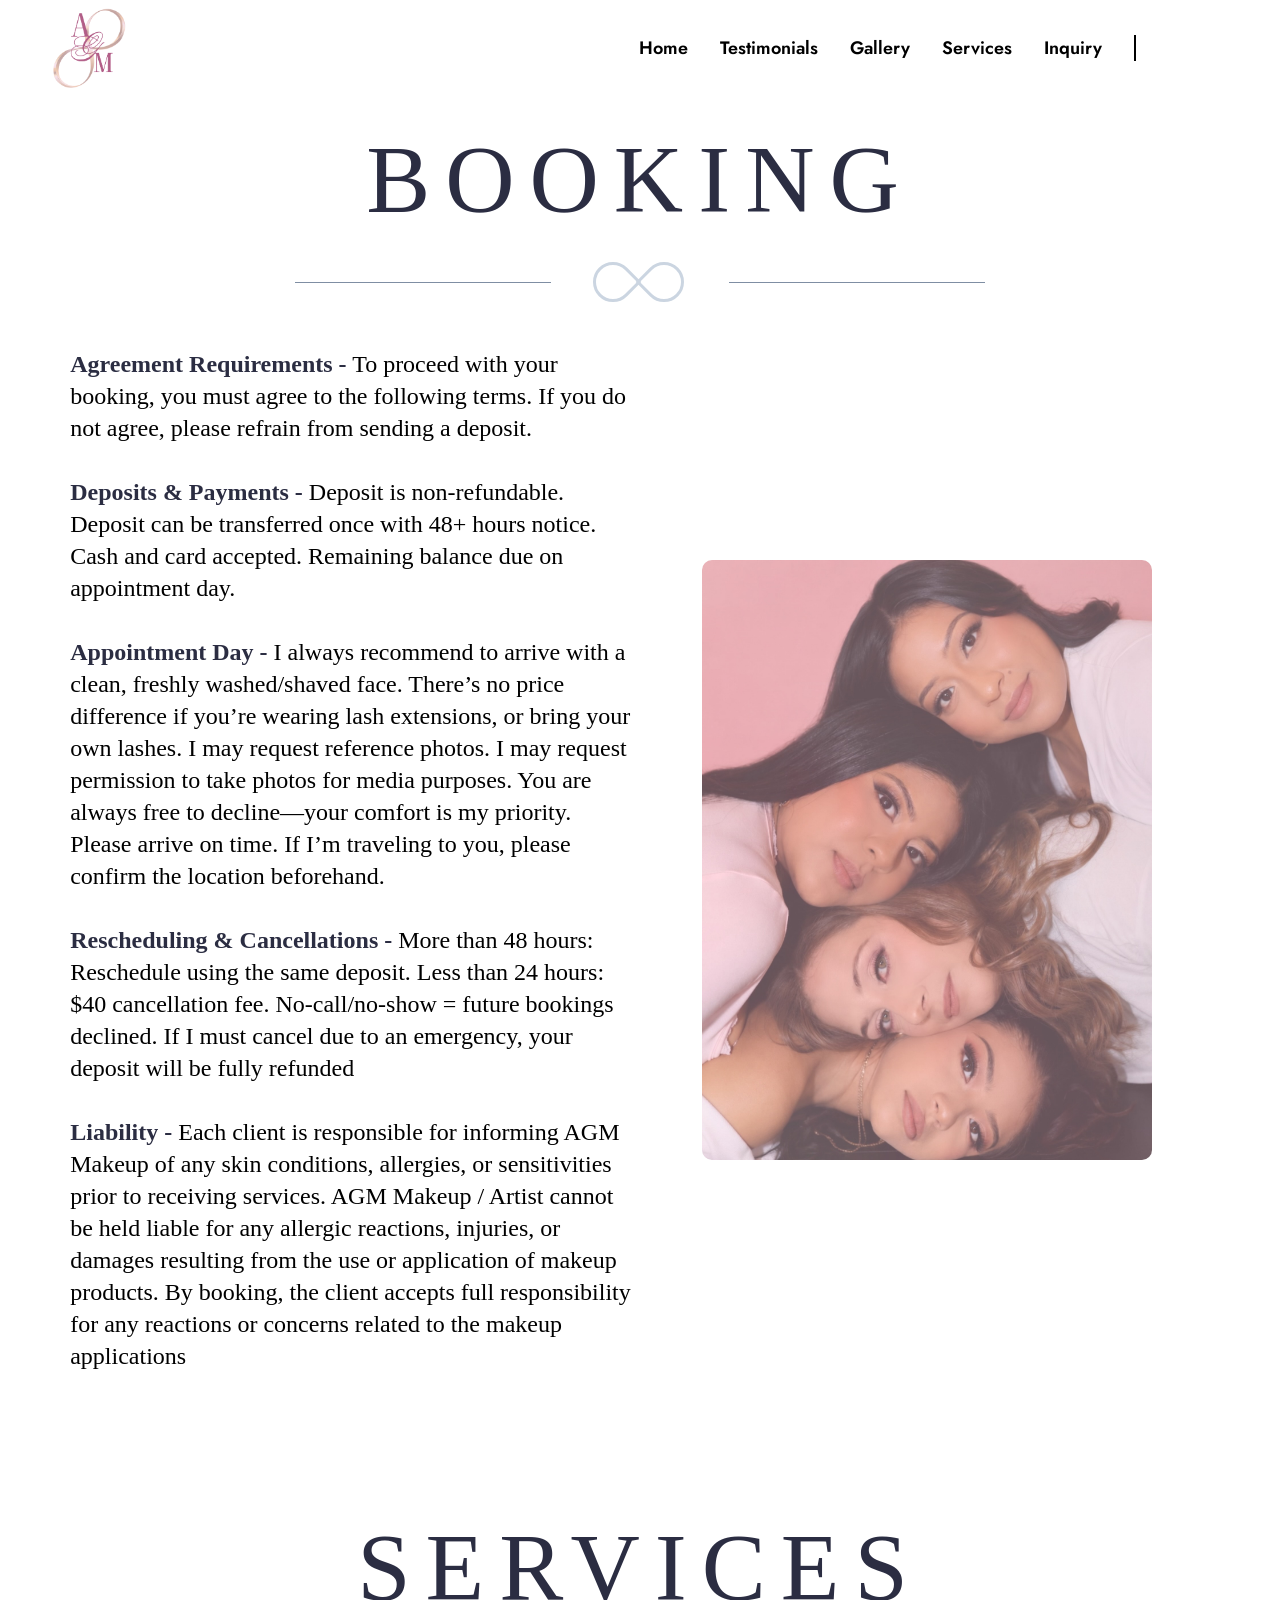
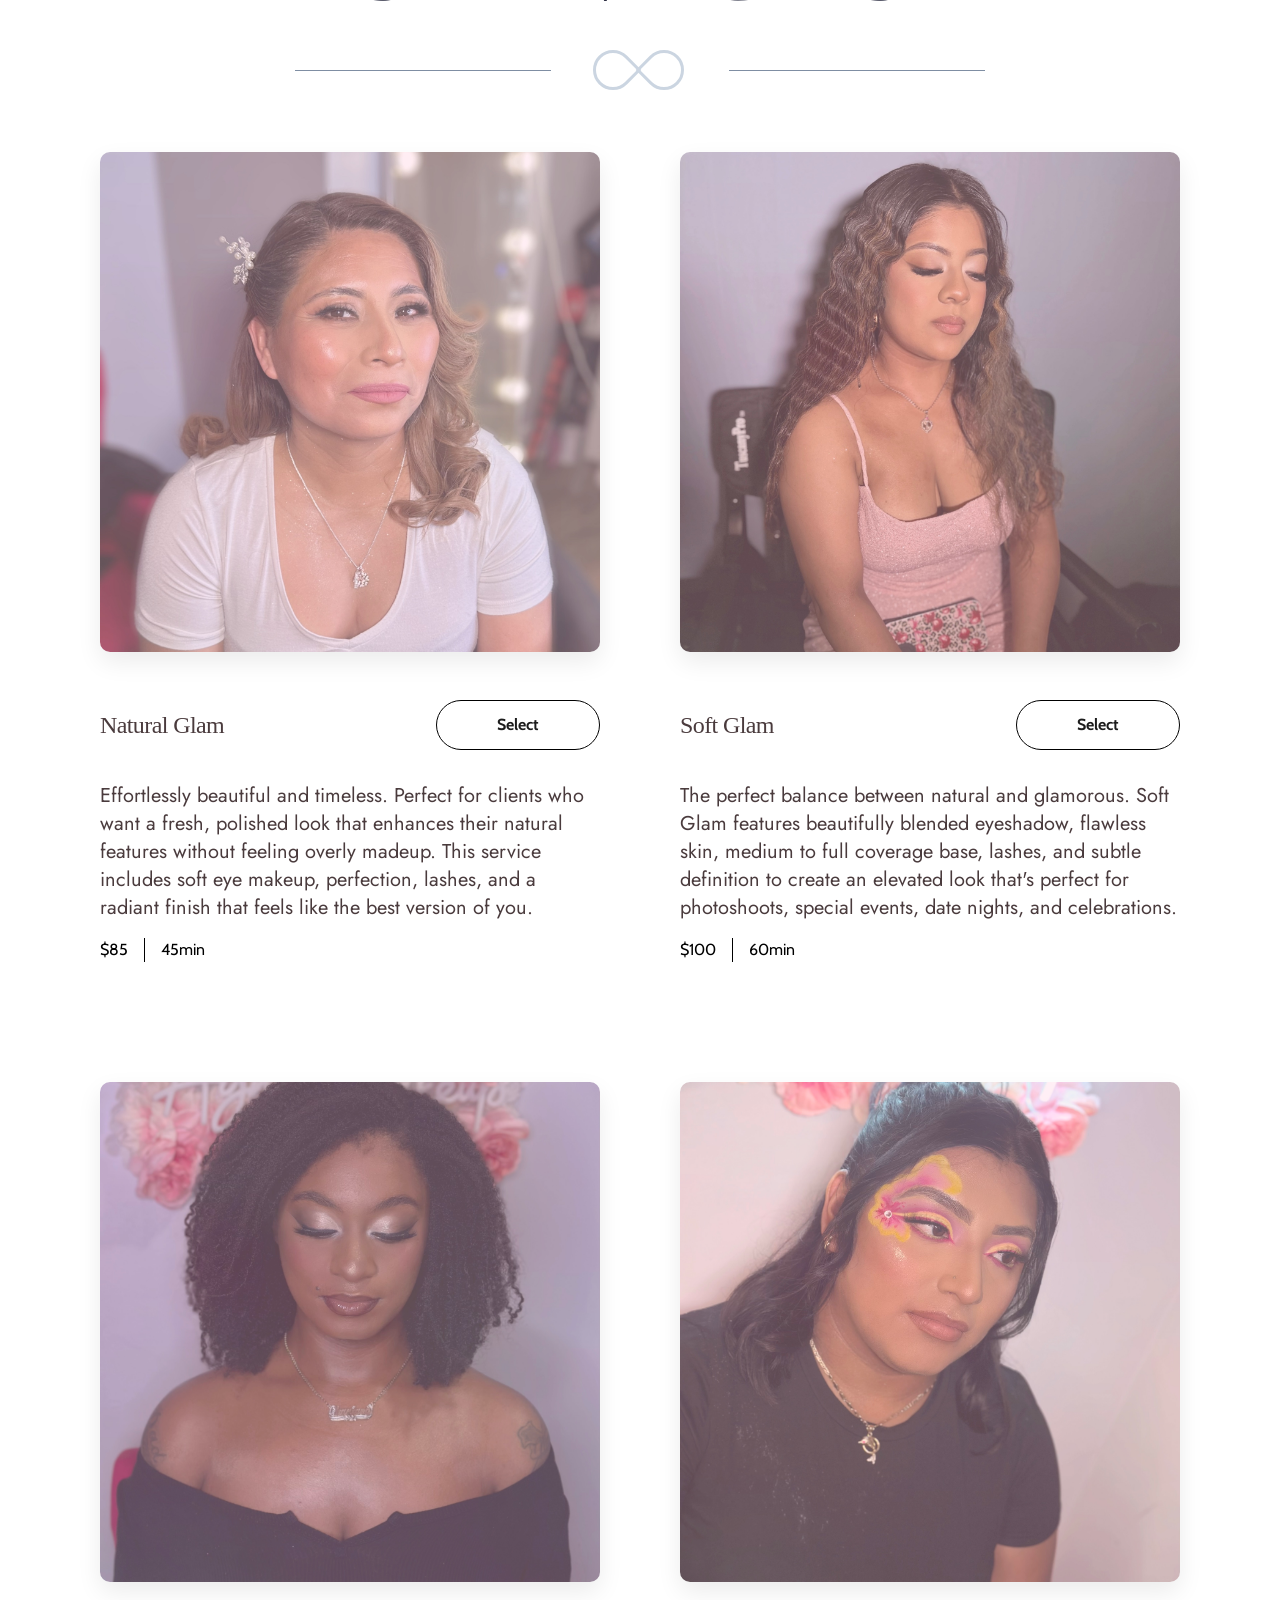
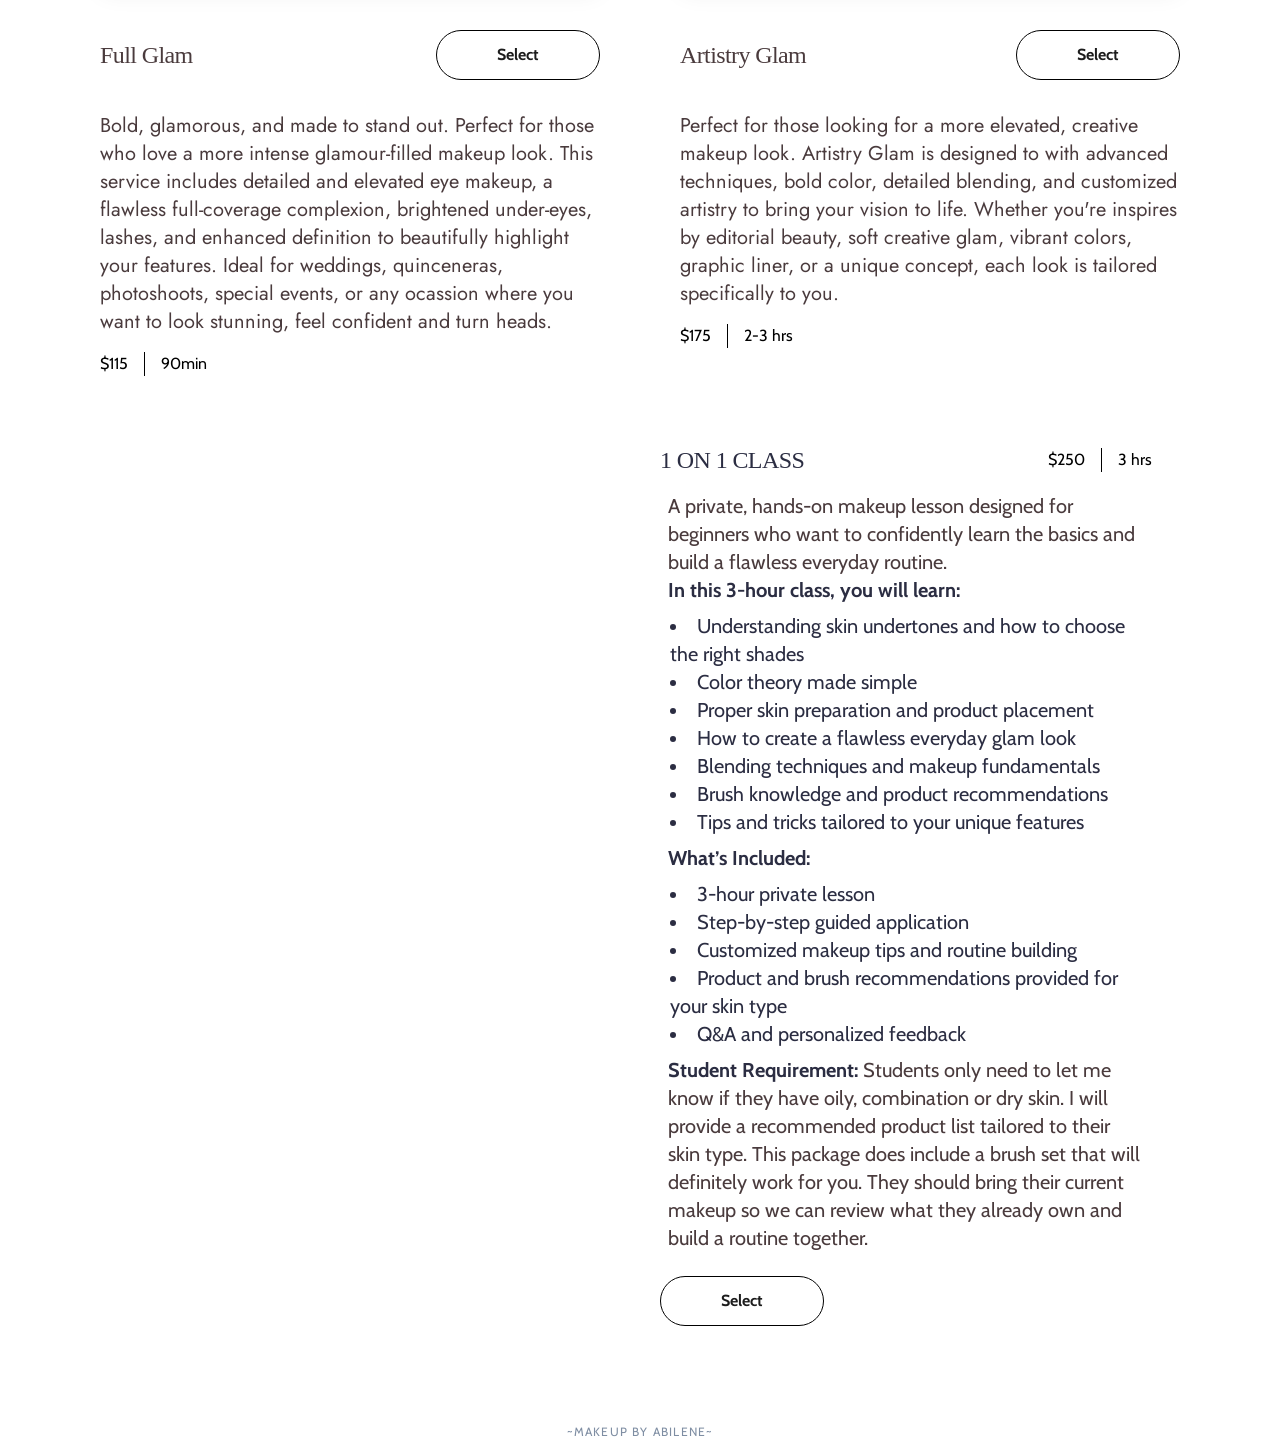
==== commit 696ea493: "fix booking.hmtl filepaths" ====
--- a/booking.html
+++ b/booking.html
@@ -142,7 +142,7 @@
             <div class="booking__grid-container">
                 <div class="booking__option-container">
                     <div>
-                        <img class="booking__img" src="./public/booking/photo-output_3.jpeg">
+                        <img class="booking__img" src="./public/booking/photo-output_3.JPEG">
                     </div>
                     <div class="booking__title-container">
                         <h1 class="booking__option-title">Natural Glam</h1>
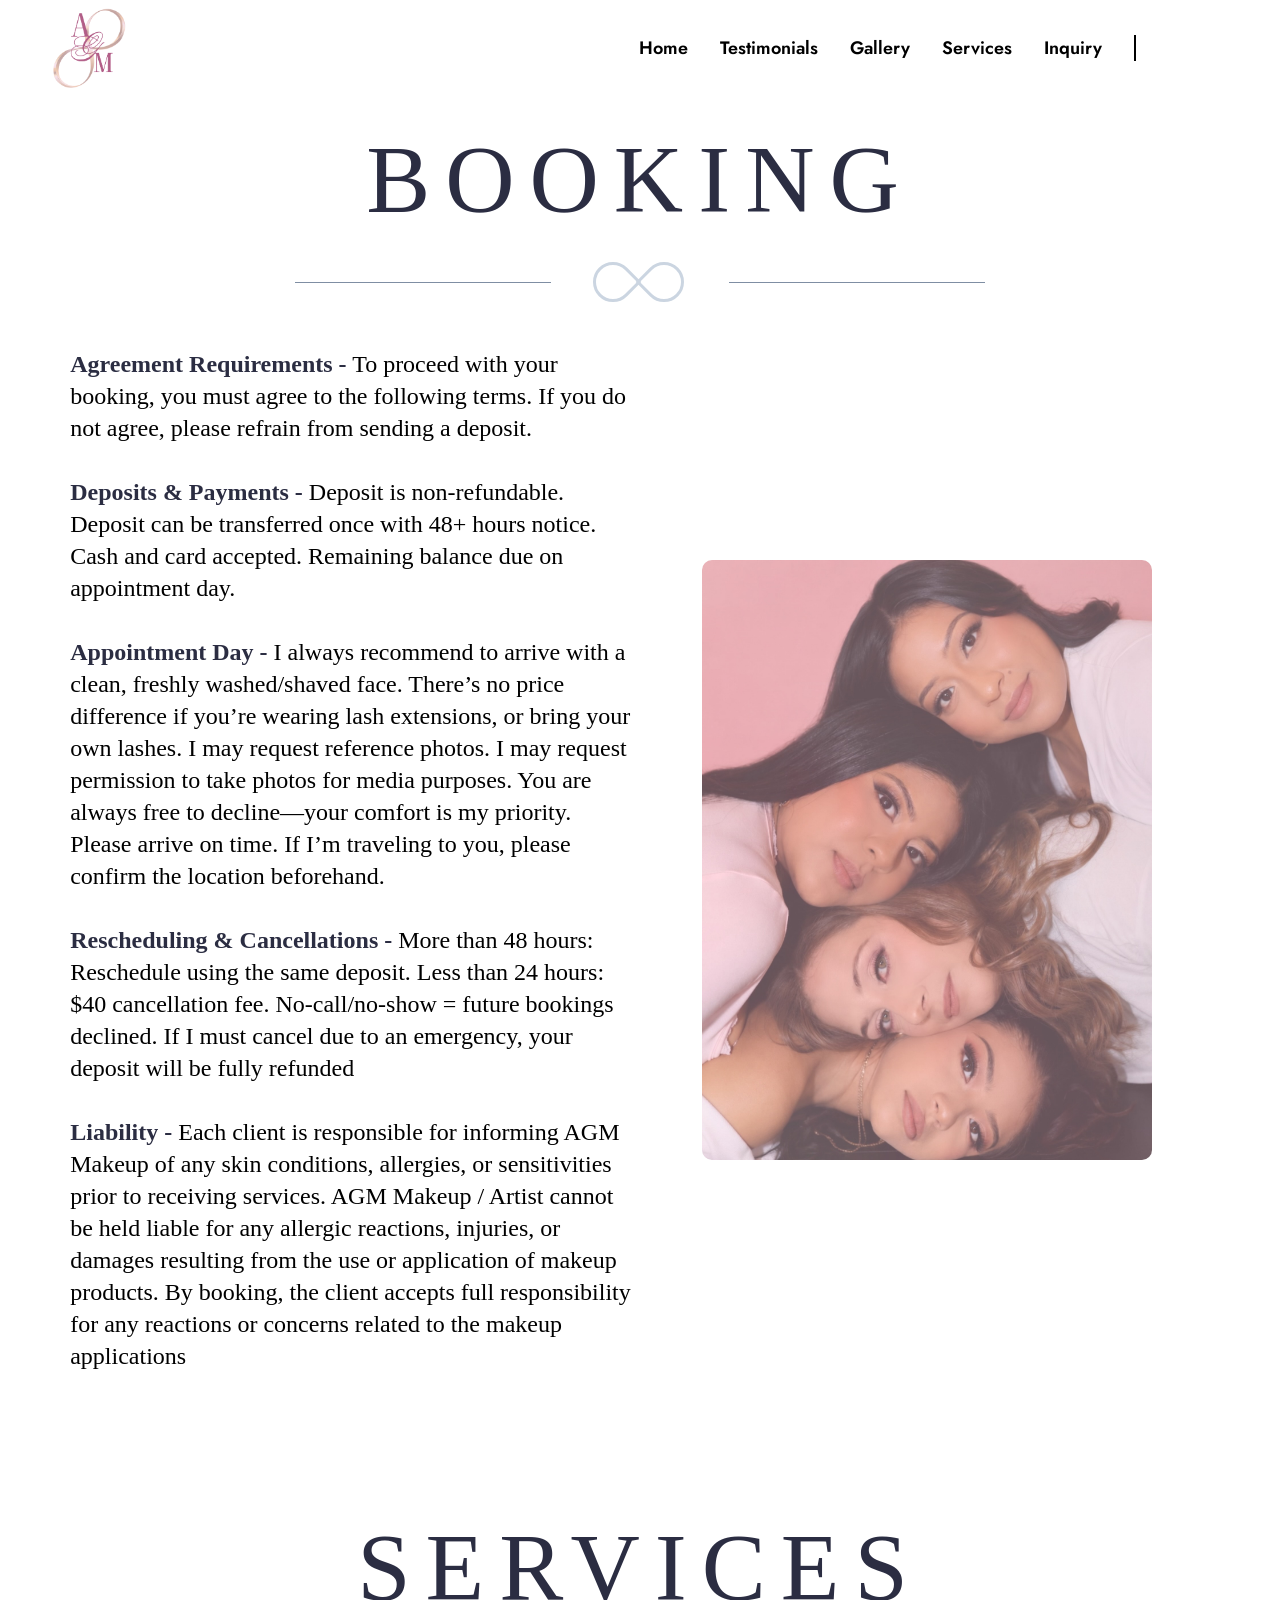
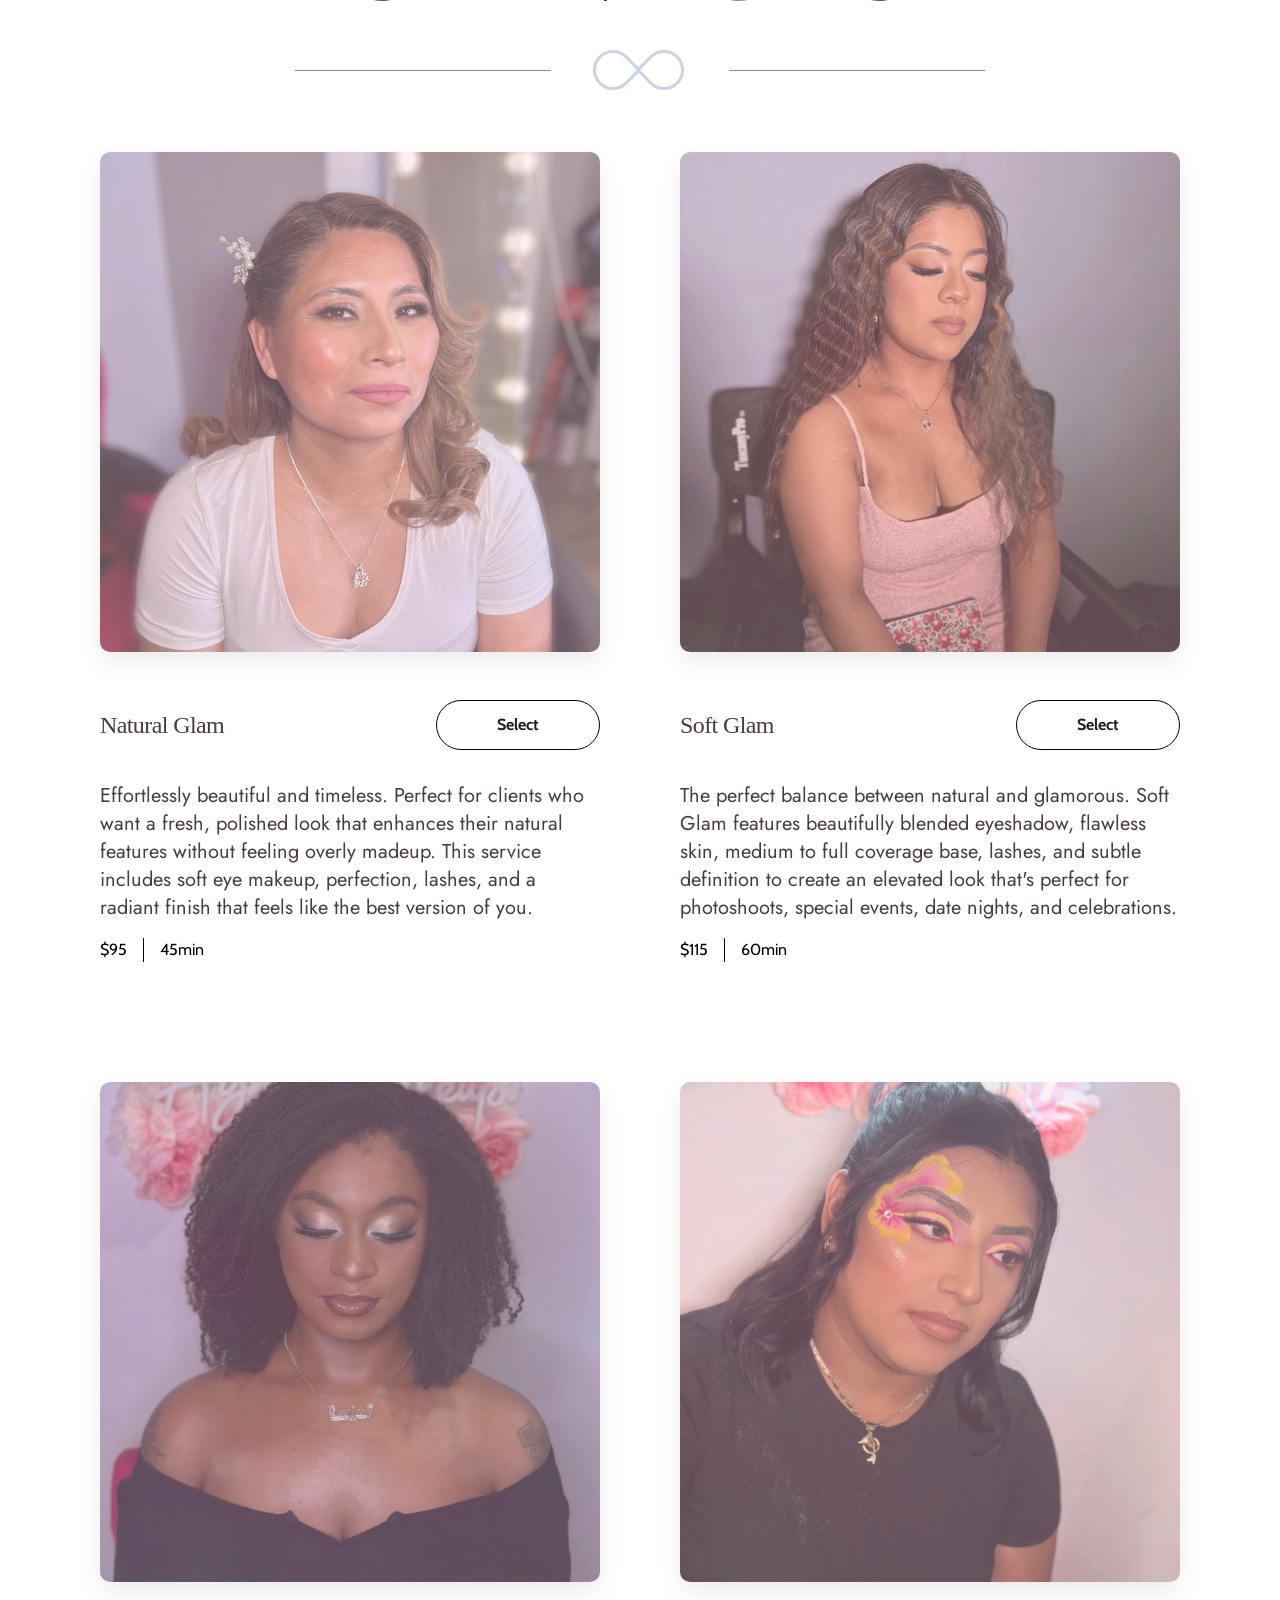
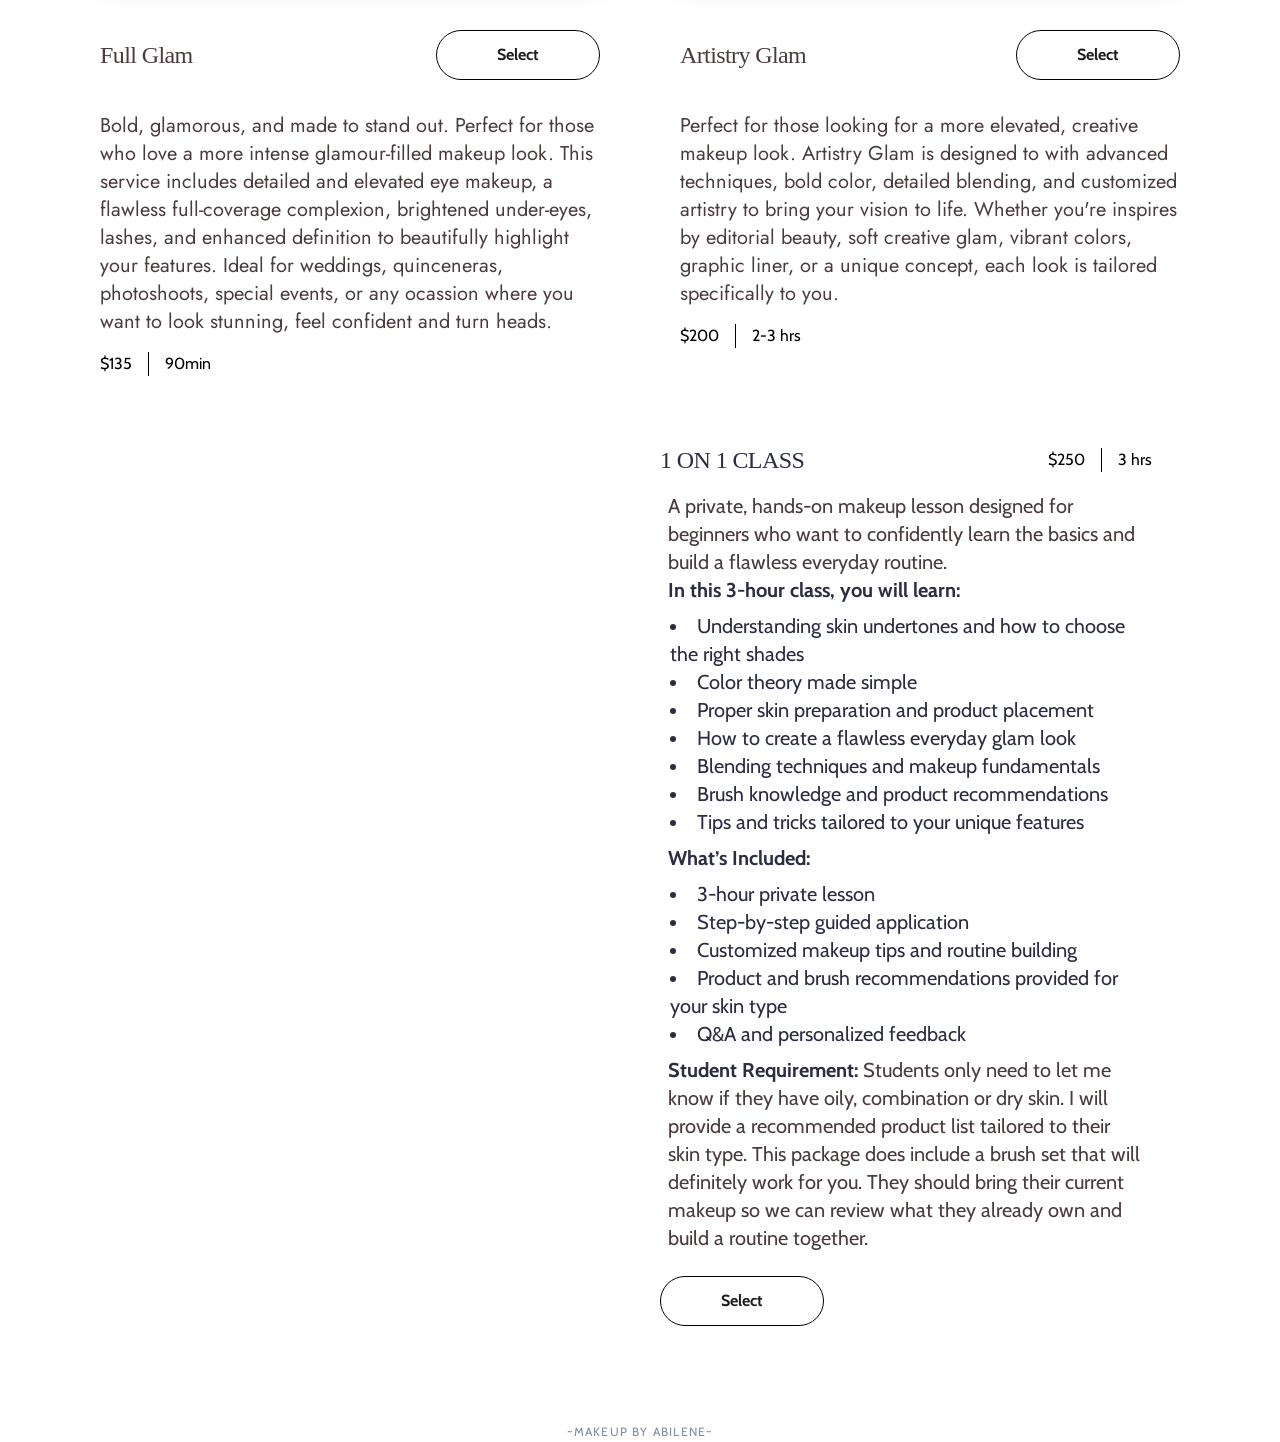
==== commit d086d7ad: "remove gallery images and update prices" ====
--- a/booking.html
+++ b/booking.html
@@ -69,6 +69,7 @@
     </header>
     <!-- Mobile Navigation -->
     <div class="mobile-nav">
+            <img class="mobile-nav__logo" src="./public/mobie-nav-img.jpeg">
             <a href="./index.html" class="header__nav-link">Home</a>
             <a href="./gallery.html" class="header__nav-link">Gallery</a>
             <a href="./booking.html" class="header__nav-link">Services</a>
@@ -98,10 +99,10 @@
     <main>
         <section>
             <h1 class="booking__title">Booking</h1>
-            <div class="inquiry__seperator-container">
-                <div class="inquiry__seperator"></div>
-                <div class="inquiry__symbol"></div>
-                <div class="inquiry__seperator"></div>
+            <div class="infinity__seperator-container">
+                <div class="infinity__seperator"></div>
+                <div class="infinity__symbol"></div>
+                <div class="infinity__seperator"></div>
             </div>
             <div class="hero__container">
                 <div class="booking__container">
@@ -154,7 +155,7 @@
                             This service includes soft eye makeup, perfection, lashes, and a radiant finish that feels like the best version of you.
                         </p>
                         <div class="booking__price-container">
-                            <p class="booking__price">$85</p>
+                            <p class="booking__price">$95</p>
                             <p class="booking__duration">45min</p>
                         </div>
                     </div>
@@ -173,7 +174,7 @@
                             skin, medium to full coverage base, lashes, and subtle definition to create an elevated look that's perfect for photoshoots, special events, date nights, and celebrations.
                         </p>
                         <div class="booking__price-container">
-                            <p class="booking__price">$100</p>
+                            <p class="booking__price">$115</p>
                             <p class="booking__duration">60min</p>
                         </div>
                     </div>
@@ -194,7 +195,7 @@
                             Ideal for weddings, quinceneras, photoshoots, special events, or any ocassion where you want to look stunning, feel confident and turn heads.
                         </p>
                         <div class="booking__price-container">
-                            <p class="booking__price">$115</p>
+                            <p class="booking__price">$135</p>
                             <p class="booking__duration">90min</p>
                         </div>
                     </div>
@@ -215,7 +216,7 @@
 
                         </p>
                         <div class="booking__price-container">
-                            <p class="booking__price">$175</p>
+                            <p class="booking__price">$200</p>
                             <p class="booking__duration">2-3 hrs</p>
                         </div>
                     </div>
--- a/styles/components/mobile nav.css
+++ b/styles/components/mobile nav.css
@@ -21,8 +21,7 @@
     width: var(--size-7xl);
     height: var(--size-7xl);
     object-fit: cover;
-    border-bottom-left-radius: 50%;
-    border-bottom-right-radius: 50%;
+    border-radius: 50%;
 }
 
 .mobile-nav__social-container {
--- a/styles/utils.css
+++ b/styles/utils.css
@@ -14,6 +14,45 @@
     line-height: 1.75rem;
     text-decoration: none;
     transition: background-color, 0.3s;
+}
+
+
+.infinity__seperator-container {
+    display: flex;
+    justify-content: center;
+    align-items: center;
+}
+
+.infinity__seperator {
+    width: 20%;
+    height: 1px;
+    background-color: var(--color-muted);
+}
+
+.infinity__symbol {
+  position: relative;
+  width: 178px;
+  height: 100px;
+}
+
+.infinity__symbol:before,
+.infinity__symbol:after {
+  content: "";
+  position: absolute;
+  top: 30px;
+  left: 42px;
+  width: 40px;
+  height: 40px;
+  border: 3px solid #cbd5e1;
+  border-radius: 50px 50px 0 50px;
+  transform: rotate(-45deg);
+}
+
+.infinity__symbol:after {
+  left: auto;
+  right: 45px;
+  border-radius: 50px 50px 50px 0;
+  transform: rotate(45deg);
 }
 
 .btn--sm-padding {
@@ -39,6 +78,31 @@
     font-family: var(--font-secondary);
     color: var(--color-text);
     font-size: var(--size-xs);
+}
+
+@media (max-width: 475px) {
+    .infinity__symbol {
+        width: 100px;
+    }
+
+    .infinity__symbol:before,
+    .infinity__symbol:after {
+      top: 40px;
+      left: 27px;
+      width: 20px;
+      height: 20px;
+      border: 3px solid #cbd5e1;
+      border-radius: 50px 50px 0 50px;
+      transform: rotate(-45deg);
+    }
+
+    .infinity__symbol:after {
+      left: auto;
+      right: 30px;
+      border-radius: 50px 50px 50px 0;
+      transform: rotate(45deg);
+    }
+
 }
 
 
